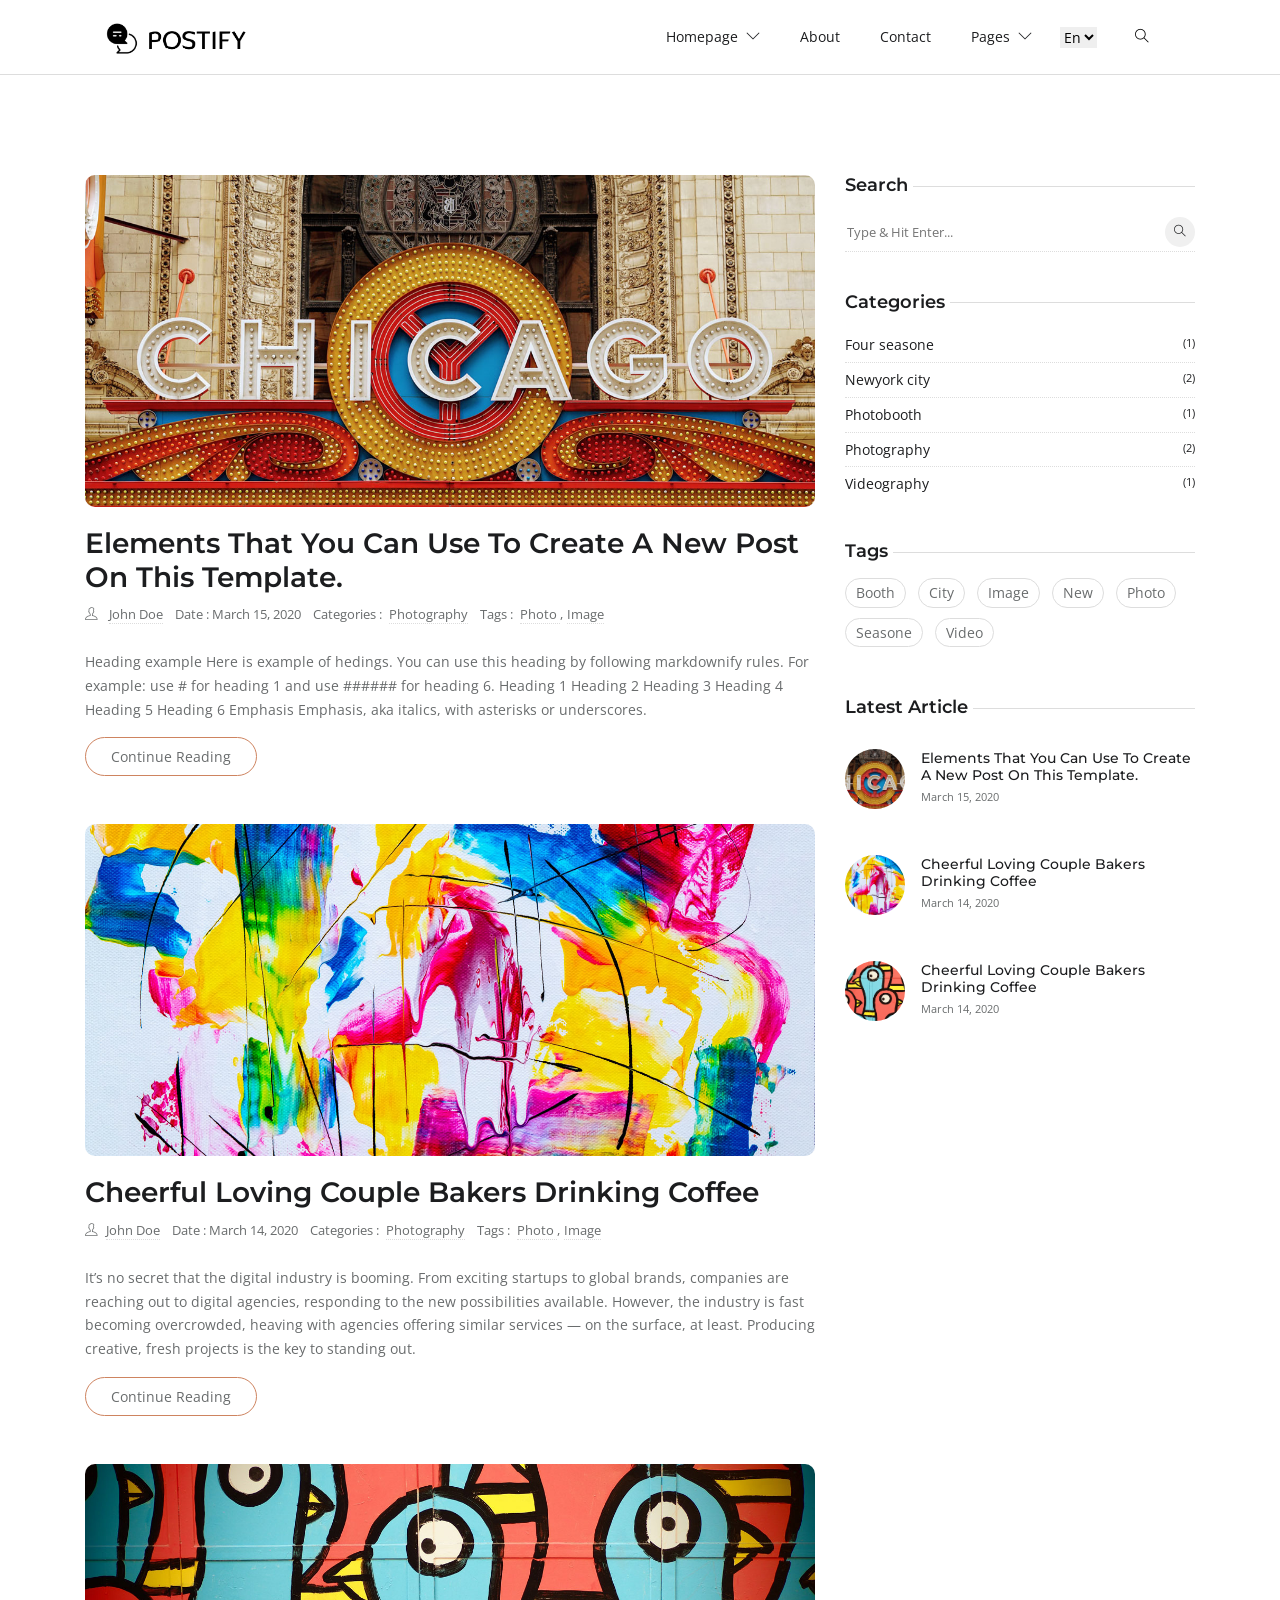
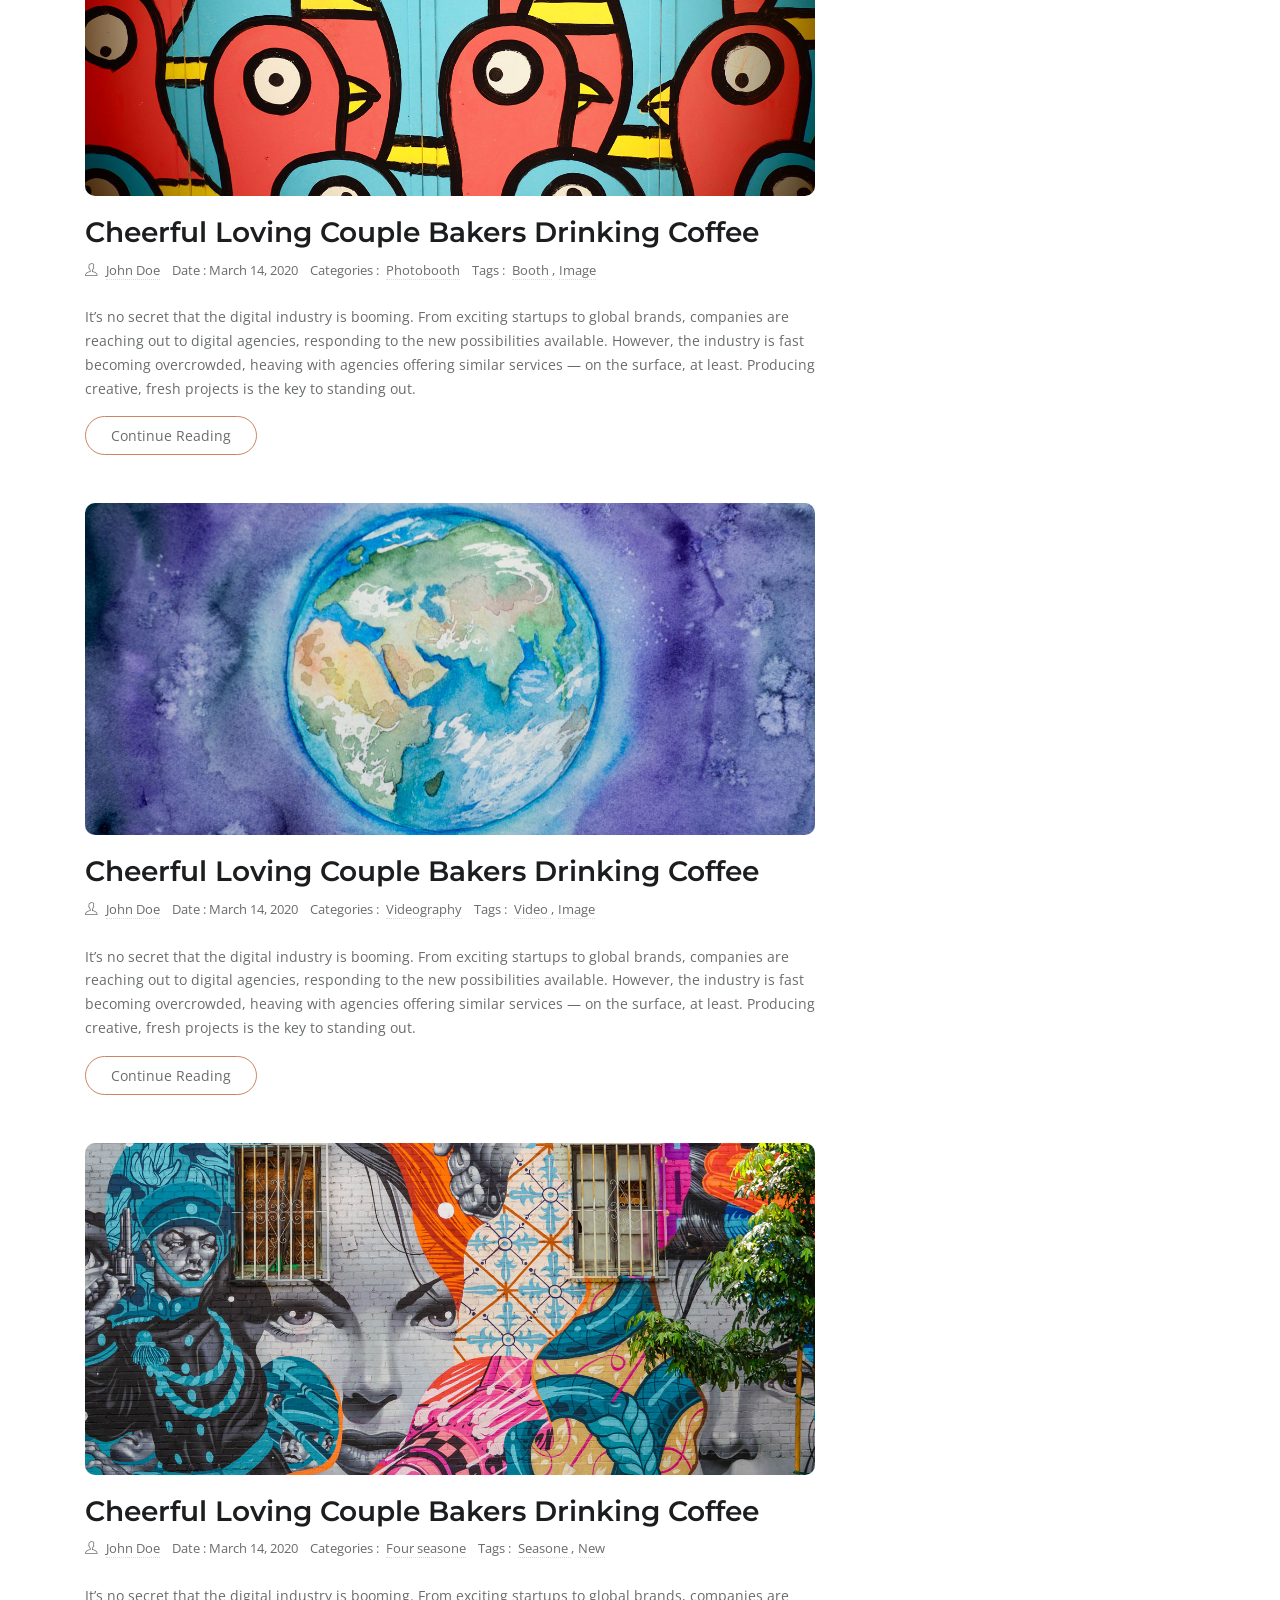
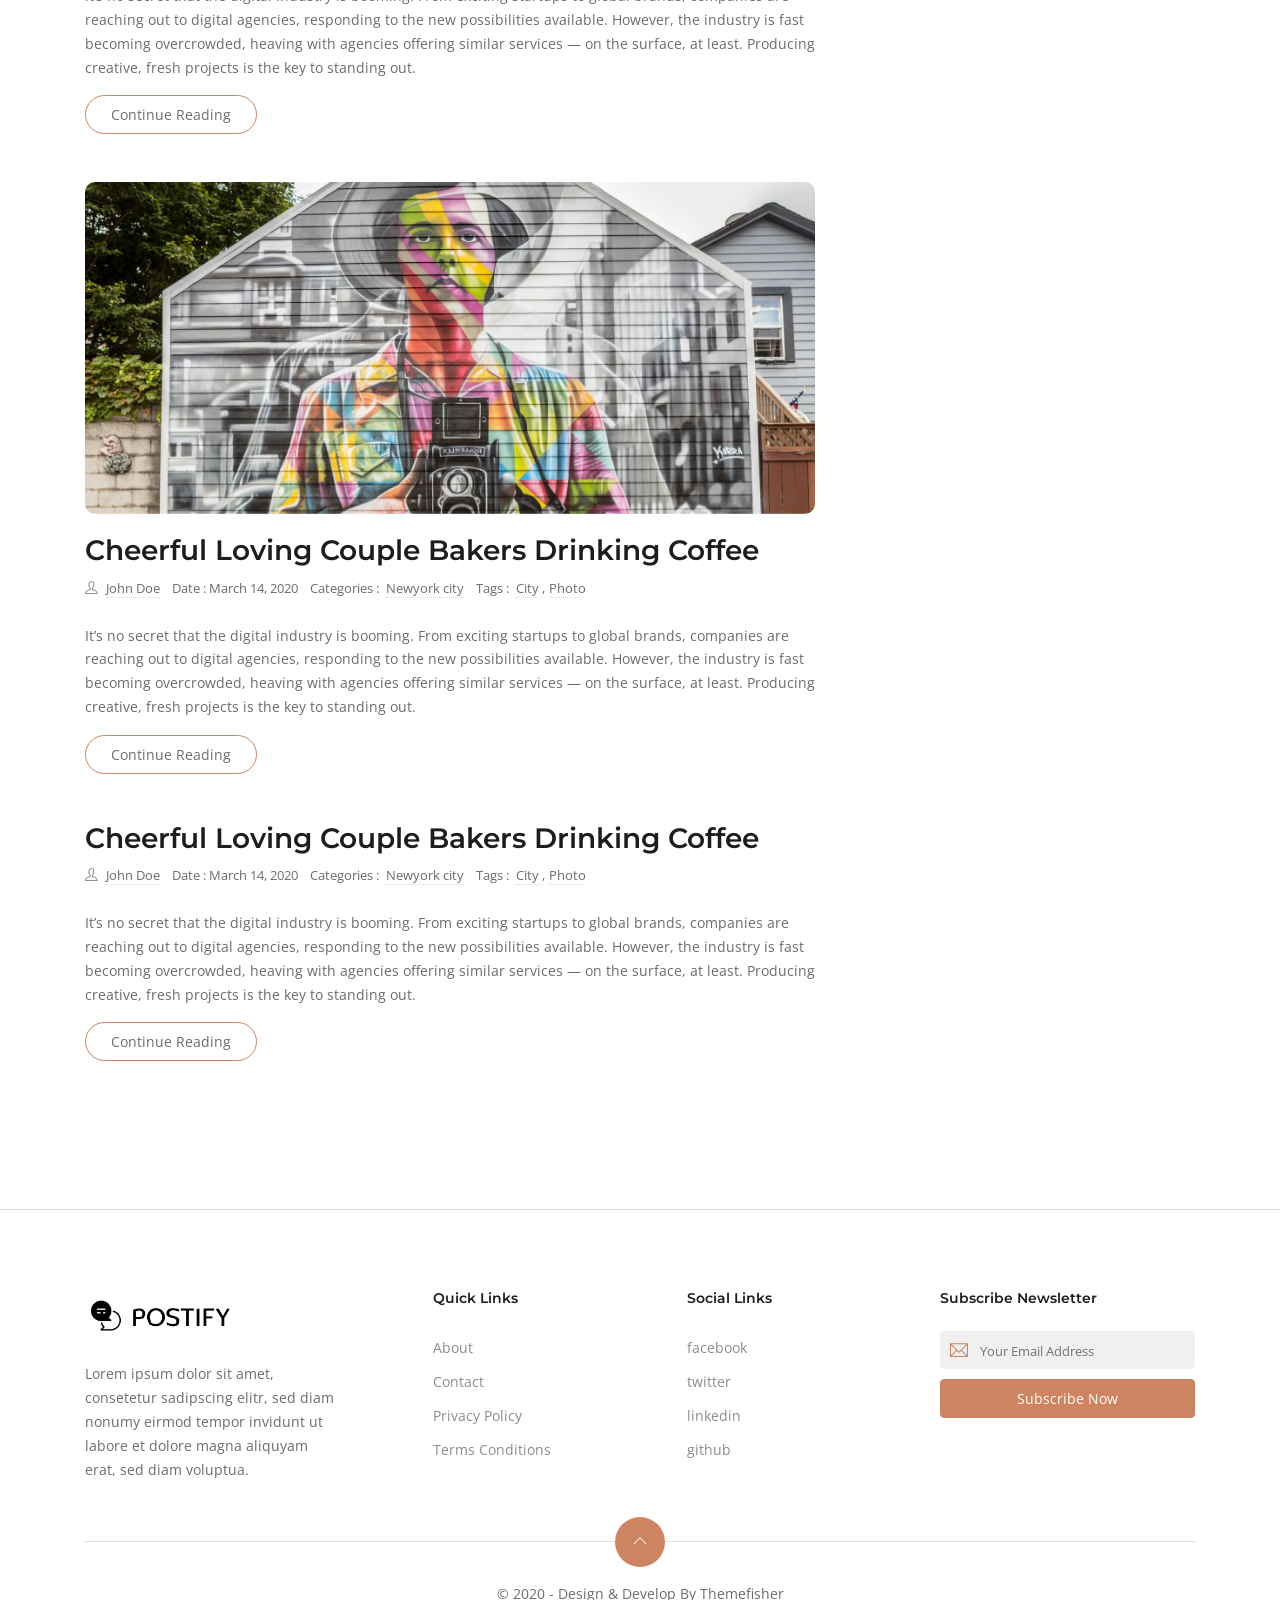
==== clientside/index.html @ 89266d72 "changing the technology of the frontend" ====
<!DOCTYPE html>

<!--
 // WEBSITE: https://themefisher.com
 // TWITTER: https://twitter.com/themefisher
 // FACEBOOK: https://www.facebook.com/themefisher
 // GITHUB: https://github.com/themefisher/
-->

<html lang="en-us">

<head>
   <meta charset="utf-8">
   <title>Logbook - Homepage</title>

   <!-- mobile responsive meta -->
   <meta name="viewport" content="width=device-width, initial-scale=1, maximum-scale=5">
   <meta name="description" content="This is meta description">
   <meta name="author" content="Themefisher">
 
   <!-- theme meta -->
   <meta name="theme-name" content="logbook" />

   <!-- plugins -->
   <link rel="preload" href="https://fonts.gstatic.com/s/opensans/v18/mem8YaGs126MiZpBA-UFWJ0bbck.woff2" style="font-display: optional;">
   <link rel="stylesheet" href="plugins/bootstrap/bootstrap.min.css">
   <link rel="stylesheet" href="https://fonts.googleapis.com/css?family=Montserrat:600%7cOpen&#43;Sans&amp;display=swap" media="screen">

   <link rel="stylesheet" href="plugins/themify-icons/themify-icons.css">
   <link rel="stylesheet" href="plugins/slick/slick.css">

   <!-- Main Stylesheet -->
   <link rel="stylesheet" href="css/style.css">

   <!--Favicon-->
   <link rel="shortcut icon" href="images/favicon.png" type="image/x-icon">
   <link rel="icon" href="images/favicon.png" type="image/x-icon">
</head>

<body>
<!-- navigation -->
<header class="sticky-top bg-white border-bottom border-default">
   <div class="container">

      <nav class="navbar navbar-expand-lg navbar-white">
         <a class="navbar-brand" href="index.html">
            <img class="img-fluid" width="150px" src="images/logo.png" alt="LogBook">
         </a>
         <button class="navbar-toggler border-0" type="button" data-toggle="collapse" data-target="#navigation">
            <i class="ti-menu"></i>
         </button>

         <div class="collapse navbar-collapse text-center" id="navigation">
            <ul class="navbar-nav ml-auto">
               <li class="nav-item dropdown">
                  <a class="nav-link" href="#" role="button" data-toggle="dropdown" aria-haspopup="true"
                     aria-expanded="false">
                     homepage <i class="ti-angle-down ml-1"></i>
                  </a>
                  <div class="dropdown-menu">
                     <a class="dropdown-item" href="index-full.html">Homepage Full Width</a>
                     <a class="dropdown-item" href="index-full-left.html">Homepage Full With Left Sidebar</a>
                     <a class="dropdown-item" href="index-full-right.html">Homepage Full With Right Sidebar</a>
                     <a class="dropdown-item" href="index-list.html">Homepage List Style</a>
                     <a class="dropdown-item" href="index-list-left.html">Homepage List With Left Sidebar</a>
                     <a class="dropdown-item" href="index-list-right.html">Homepage List With Right Sidebar</a>
                  </div>
               </li>
               <li class="nav-item">
                  <a class="nav-link" href="about.html">About</a>
               </li>
               <li class="nav-item">
                  <a class="nav-link" href="contact.html">Contact</a>
               </li>
               <li class="nav-item dropdown">
                  <a class="nav-link" href="#" role="button" data-toggle="dropdown" aria-haspopup="true"
                     aria-expanded="false">Pages <i class="ti-angle-down ml-1"></i>
                  </a>
                  <div class="dropdown-menu">
                     <a class="dropdown-item" href="author.html">Author</a>
                     <a class="dropdown-item" href="post-details-1.html">Post Details 1</a>
                     <a class="dropdown-item" href="post-elements.html">Post Elements</a>
                     <a class="dropdown-item" href="privacy-policy.html">Privacy Policy</a>
                     <a class="dropdown-item" href="terms-conditions.html">Terms Conditions</a>
                  </div>
               </li>
            </ul>
            
            <select class="m-2 border-0" id="select-language">
               <option id="en" value="about/" selected>En</option>
            </select>

            <!-- search -->
            <div class="search px-4">
               <button id="searchOpen" class="search-btn"><i class="ti-search"></i></button>
               <div class="search-wrapper">
                  <form action="javascript:void(0)" class="h-100">
                     <input class="search-box pl-4" id="search-query" name="s" type="search" placeholder="Type &amp; Hit Enter...">
                  </form>
                  <button id="searchClose" class="search-close"><i class="ti-close text-dark"></i></button>
               </div>
            </div>

         </div>
      </nav>
   </div>
</header>
<!-- /navigation -->

<section class="section">
	<div class="container">
		<div class="row">
			<div class="col-lg-8  mb-5 mb-lg-0">
				<article class="row mb-5">
					<div class="col-12">
						<div class="post-slider">
							<img loading="lazy" src="images/post/post-6.jpg" class="img-fluid" alt="post-thumb">
							<img loading="lazy" src="images/post/post-1.jpg" class="img-fluid" alt="post-thumb">
							<img loading="lazy" src="images/post/post-3.jpg" class="img-fluid" alt="post-thumb">
						</div>
					</div>
					<div class="col-12 mx-auto">
						<h3><a class="post-title" href="post-elements.html">Elements That You Can Use To Create A New Post On This Template.</a></h3>
						<ul class="list-inline post-meta mb-4">
							<li class="list-inline-item"><i class="ti-user mr-2"></i>
								<a href="author.html">John Doe</a>
							</li>
							<li class="list-inline-item">Date : March 15, 2020</li>
							<li class="list-inline-item">Categories : <a href="#!" class="ml-1">Photography </a>
							</li>
							<li class="list-inline-item">Tags : <a href="#!" class="ml-1">Photo </a> ,<a href="#!" class="ml-1">Image </a>
							</li>
						</ul>
						<p>Heading example Here is example of hedings. You can use this heading by following markdownify rules. For example: use # for heading 1 and use ###### for heading 6. Heading 1 Heading 2 Heading 3 Heading 4 Heading 5 Heading 6 Emphasis Emphasis, aka italics, with asterisks or underscores.</p> <a href="post-elements.html" class="btn btn-outline-primary">Continue Reading</a>
					</div>
				</article>
				<article class="row mb-5">
					<div class="col-12">
						<div class="post-slider">
							<img loading="lazy" src="images/post/post-1.jpg" class="img-fluid" alt="post-thumb">
						</div>
					</div>
					<div class="col-12 mx-auto">
						<h3><a class="post-title" href="post-details-1.html">Cheerful Loving Couple Bakers Drinking Coffee</a></h3>
						<ul class="list-inline post-meta mb-4">
							<li class="list-inline-item"><i class="ti-user mr-2"></i><a href="author.html">John Doe</a>
							</li>
							<li class="list-inline-item">Date : March 14, 2020</li>
							<li class="list-inline-item">Categories : <a href="#!" class="ml-1">Photography </a>
							</li>
							<li class="list-inline-item">Tags : <a href="#!" class="ml-1">Photo </a> ,<a href="#!" class="ml-1">Image </a>
							</li>
						</ul>
						<p>It’s no secret that the digital industry is booming. From exciting startups to global brands, companies are reaching out to digital agencies, responding to the new possibilities available. However, the industry is fast becoming overcrowded, heaving with agencies offering similar services — on the surface, at least. Producing creative, fresh projects is the key to standing out.</p> <a href="post-details-1.html" class="btn btn-outline-primary">Continue Reading</a>
					</div>
				</article>
				<article class="row mb-5">
					<div class="col-12">
						<div class="post-slider">
							<img loading="lazy" src="images/post/post-2.jpg" class="img-fluid" alt="post-thumb">
							<img loading="lazy" src="images/post/post-4.jpg" class="img-fluid" alt="post-thumb">
						</div>
					</div>
					<div class="col-12 mx-auto">
						<h3><a class="post-title" href="post-details-1.html">Cheerful Loving Couple Bakers Drinking Coffee</a></h3>
						<ul class="list-inline post-meta mb-4">
							<li class="list-inline-item"><i class="ti-user mr-2"></i><a href="author.html">John Doe</a>
							</li>
							<li class="list-inline-item">Date : March 14, 2020</li>
							<li class="list-inline-item">Categories : <a href="#!" class="ml-1">Photobooth </a>
							</li>
							<li class="list-inline-item">Tags : <a href="#!" class="ml-1">Booth </a> ,<a href="#!" class="ml-1">Image </a>
							</li>
						</ul>
						<p>It’s no secret that the digital industry is booming. From exciting startups to global brands, companies are reaching out to digital agencies, responding to the new possibilities available. However, the industry is fast becoming overcrowded, heaving with agencies offering similar services — on the surface, at least. Producing creative, fresh projects is the key to standing out.</p> <a href="post-details-1.html" class="btn btn-outline-primary">Continue Reading</a>
					</div>
				</article>
				<article class="row mb-5">
					<div class="col-12">
						<div class="post-slider">
							<img loading="lazy" src="images/post/post-3.jpg" class="img-fluid" alt="post-thumb">
						</div>
					</div>
					<div class="col-12 mx-auto">
						<h3><a class="post-title" href="post-details-1.html">Cheerful Loving Couple Bakers Drinking Coffee</a></h3>
						<ul class="list-inline post-meta mb-4">
							<li class="list-inline-item"><i class="ti-user mr-2"></i><a href="author.html">John Doe</a>
							</li>
							<li class="list-inline-item">Date : March 14, 2020</li>
							<li class="list-inline-item">Categories : <a href="#!" class="ml-1">Videography </a>
							</li>
							<li class="list-inline-item">Tags : <a href="#!" class="ml-1">Video </a> ,<a href="#!" class="ml-1">Image </a>
							</li>
						</ul>
						<p>It’s no secret that the digital industry is booming. From exciting startups to global brands, companies are reaching out to digital agencies, responding to the new possibilities available. However, the industry is fast becoming overcrowded, heaving with agencies offering similar services — on the surface, at least. Producing creative, fresh projects is the key to standing out.</p> <a href="post-details-1.html" class="btn btn-outline-primary">Continue Reading</a>
					</div>
				</article>
				<article class="row mb-5">
					<div class="col-12">
						<div class="post-slider">
							<img loading="lazy" src="images/post/post-4.jpg" class="img-fluid" alt="post-thumb">
							<img loading="lazy" src="images/post/post-1.jpg" class="img-fluid" alt="post-thumb">
						</div>
					</div>
					<div class="col-12 mx-auto">
						<h3><a class="post-title" href="post-details-1.html">Cheerful Loving Couple Bakers Drinking Coffee</a></h3>
						<ul class="list-inline post-meta mb-4">
							<li class="list-inline-item"><i class="ti-user mr-2"></i><a href="author.html">John Doe</a>
							</li>
							<li class="list-inline-item">Date : March 14, 2020</li>
							<li class="list-inline-item">Categories : <a href="#!" class="ml-1">Four seasone </a>
							</li>
							<li class="list-inline-item">Tags : <a href="#!" class="ml-1">Seasone </a>
								,<a href="#!" class="ml-1">New </a>
							</li>
						</ul>
						<p>It’s no secret that the digital industry is booming. From exciting startups to global brands, companies are reaching out to digital agencies, responding to the new possibilities available. However, the industry is fast becoming overcrowded, heaving with agencies offering similar services — on the surface, at least. Producing creative, fresh projects is the key to standing out.</p> <a href="post-details-1.html" class="btn btn-outline-primary">Continue Reading</a>
					</div>
				</article>
				<article class="row mb-5">
					<div class="col-12">
						<div class="post-slider">
							<img loading="lazy" src="images/post/post-5.jpg" class="img-fluid" alt="post-thumb">
						</div>
					</div>
					<div class="col-12 mx-auto">
						<h3><a class="post-title" href="post-details-1.html">Cheerful Loving Couple Bakers Drinking Coffee</a></h3>
						<ul class="list-inline post-meta mb-4">
							<li class="list-inline-item"><i class="ti-user mr-2"></i><a href="author.html">John Doe</a>
							</li>
							<li class="list-inline-item">Date : March 14, 2020</li>
							<li class="list-inline-item">Categories : <a href="#!" class="ml-1">Newyork city </a>
							</li>
							<li class="list-inline-item">Tags : <a href="#!" class="ml-1">City </a> ,<a href="#!" class="ml-1">Photo </a>
							</li>
						</ul>
						<p>It’s no secret that the digital industry is booming. From exciting startups to global brands, companies are reaching out to digital agencies, responding to the new possibilities available. However, the industry is fast becoming overcrowded, heaving with agencies offering similar services — on the surface, at least. Producing creative, fresh projects is the key to standing out.</p> <a href="post-details-1.html" class="btn btn-outline-primary">Continue Reading</a>
					</div>
				</article>
				<article class="row mb-5">
					<div class="col-12 mx-auto">
						<h3><a class="post-title" href="post-details-1.html">Cheerful Loving Couple Bakers Drinking Coffee</a></h3>
						<ul class="list-inline post-meta mb-4">
							<li class="list-inline-item"><i class="ti-user mr-2"></i><a href="author.html">John Doe</a>
							</li>
							<li class="list-inline-item">Date : March 14, 2020</li>
							<li class="list-inline-item">Categories : <a href="#!" class="ml-1">Newyork city </a>
							</li>
							<li class="list-inline-item">Tags : <a href="#!" class="ml-1">City </a> ,<a href="#!" class="ml-1">Photo </a>
							</li>
						</ul>
						<p>It’s no secret that the digital industry is booming. From exciting startups to global brands, companies are reaching out to digital agencies, responding to the new possibilities available. However, the industry is fast becoming overcrowded, heaving with agencies offering similar services — on the surface, at least. Producing creative, fresh projects is the key to standing out.</p> <a href="post-details-1.html" class="btn btn-outline-primary">Continue Reading</a>
					</div>
				</article>
			</div>
			<aside class="col-lg-4">
				   <!-- Search -->
   <div class="widget">
      <h5 class="widget-title"><span>Search</span></h5>
      <form action="/logbook-hugo/search" class="widget-search">
         <input id="search-query" name="s" type="search" placeholder="Type &amp; Hit Enter...">
         <button type="submit"><i class="ti-search"></i>
         </button>
      </form>
   </div>
   <!-- categories -->
   <div class="widget">
      <h5 class="widget-title"><span>Categories</span></h5>
      <ul class="list-unstyled widget-list">
         <li><a href="#!" class="d-flex">Four seasone
               <small class="ml-auto">(1)</small></a>
         </li>
         <li><a href="#!" class="d-flex">Newyork city
               <small class="ml-auto">(2)</small></a>
         </li>
         <li><a href="#!" class="d-flex">Photobooth
               <small class="ml-auto">(1)</small></a>
         </li>
         <li><a href="#!" class="d-flex">Photography
               <small class="ml-auto">(2)</small></a>
         </li>
         <li><a href="#!" class="d-flex">Videography
               <small class="ml-auto">(1)</small></a>
         </li>
      </ul>
   </div>
   <!-- tags -->
   <div class="widget">
      <h5 class="widget-title"><span>Tags</span></h5>
      <ul class="list-inline widget-list-inline">
         <li class="list-inline-item"><a href="#!">Booth</a>
         </li>
         <li class="list-inline-item"><a href="#!">City</a>
         </li>
         <li class="list-inline-item"><a href="#!">Image</a>
         </li>
         <li class="list-inline-item"><a href="#!">New</a>
         </li>
         <li class="list-inline-item"><a href="#!">Photo</a>
         </li>
         <li class="list-inline-item"><a href="#!">Seasone</a>
         </li>
         <li class="list-inline-item"><a href="#!">Video</a>
         </li>
      </ul>
   </div>
   <!-- latest post -->
   <div class="widget">
      <h5 class="widget-title"><span>Latest Article</span></h5>
      <!-- post-item -->
      <ul class="list-unstyled widget-list">
         <li class="media widget-post align-items-center">
            <a href="post-elements.html">
               <img loading="lazy" class="mr-3" src="images/post/post-6.jpg">
            </a>
            <div class="media-body">
               <h5 class="h6 mb-0"><a href="post-elements.html">Elements That You Can Use To Create A New Post On
                     This Template.</a></h5>
               <small>March 15, 2020</small>
            </div>
         </li>
      </ul>
      <ul class="list-unstyled widget-list">
         <li class="media widget-post align-items-center">
            <a href="post-details-1.html">
               <img loading="lazy" class="mr-3" src="images/post/post-1.jpg">
            </a>
            <div class="media-body">
               <h5 class="h6 mb-0"><a href="post-details-1.html">Cheerful Loving Couple Bakers Drinking Coffee</a>
               </h5>
               <small>March 14, 2020</small>
            </div>
         </li>
      </ul>
      <ul class="list-unstyled widget-list">
         <li class="media widget-post align-items-center">
            <a href="post-details-1.html">
               <img loading="lazy" class="mr-3" src="images/post/post-2.jpg">
            </a>
            <div class="media-body">
               <h5 class="h6 mb-0"><a href="post-details-1.html">Cheerful Loving Couple Bakers Drinking Coffee</a>
               </h5>
               <small>March 14, 2020</small>
            </div>
         </li>
      </ul>
   </div>
			</aside>
		</div>
	</div>
</section>

   <footer class="section-sm pb-0 border-top border-default">
      <div class="container">
         <div class="row justify-content-between">
            <div class="col-md-3 mb-4">
               <a class="mb-4 d-block" href="index.html">
                  <img class="img-fluid" width="150px" src="images/logo.png" alt="LogBook">
               </a>
               <p>Lorem ipsum dolor sit amet, consetetur sadipscing elitr, sed diam nonumy eirmod tempor invidunt ut labore et dolore magna aliquyam erat, sed diam voluptua.</p>
            </div>

            <div class="col-lg-2 col-md-3 col-6 mb-4">
               <h6 class="mb-4">Quick Links</h6>
               <ul class="list-unstyled footer-list">
                  <li><a href="about.html">About</a></li>
                  <li><a href="contact.html">Contact</a></li>
                  <li><a href="privacy-policy.html">Privacy Policy</a></li>
                  <li><a href="terms-conditions.html">Terms Conditions</a></li>
               </ul>
            </div>

            <div class="col-lg-2 col-md-3 col-6 mb-4">
               <h6 class="mb-4">Social Links</h6>
               <ul class="list-unstyled footer-list">
                  <li><a href="#">facebook</a></li>
                  <li><a href="#">twitter</a></li>
                  <li><a href="#">linkedin</a></li>
                  <li><a href="#">github</a></li>
               </ul>
            </div>

            <div class="col-md-3 mb-4">
               <h6 class="mb-4">Subscribe Newsletter</h6>
               <form class="subscription" action="javascript:void(0)" method="post">
                  <div class="position-relative">
                     <i class="ti-email email-icon"></i>
                     <input type="email" class="form-control" placeholder="Your Email Address">
                  </div>
                  <button class="btn btn-primary btn-block rounded" type="submit">Subscribe now</button>
               </form>
            </div>
         </div>
         <div class="scroll-top">
            <a href="javascript:void(0);" id="scrollTop"><i class="ti-angle-up"></i></a>
         </div>
         <div class="text-center">
            <p class="content">&copy; 2020 - Design &amp; Develop By <a href="https://themefisher.com/" target="_blank">Themefisher</a></p>
         </div>
      </div>
   </footer>


   <!-- JS Plugins -->
   <script src="plugins/jQuery/jquery.min.js"></script>
   <script src="plugins/bootstrap/bootstrap.min.js" async></script>
   <script src="plugins/slick/slick.min.js"></script>

   <!-- Main Script -->
   <script src="js/script.js"></script>
</body>
</html>
---- clientside/plugins/themify-icons/themify-icons.css ----
@font-face{font-family:themify;src:url(fonts/themify.eot?-fvbane);src:url(fonts/themify.eot?#iefix-fvbane) format('embedded-opentype'),url(fonts/themify.woff?-fvbane) format('woff'),url(fonts/themify.ttf?-fvbane) format('truetype'),url(fonts/themify.svg?-fvbane#themify) format('svg');font-weight:400;font-style:normal}[class*=" ti-"],[class^=ti-]{font-family:themify;speak:none;font-style:normal;font-weight:400;font-variant:normal;text-transform:none;line-height:1;-webkit-font-smoothing:antialiased;-moz-osx-font-smoothing:grayscale}.ti-wand:before{content:"\e600"}.ti-volume:before{content:"\e601"}.ti-user:before{content:"\e602"}.ti-unlock:before{content:"\e603"}.ti-unlink:before{content:"\e604"}.ti-trash:before{content:"\e605"}.ti-thought:before{content:"\e606"}.ti-target:before{content:"\e607"}.ti-tag:before{content:"\e608"}.ti-tablet:before{content:"\e609"}.ti-star:before{content:"\e60a"}.ti-spray:before{content:"\e60b"}.ti-signal:before{content:"\e60c"}.ti-shopping-cart:before{content:"\e60d"}.ti-shopping-cart-full:before{content:"\e60e"}.ti-settings:before{content:"\e60f"}.ti-search:before{content:"\e610"}.ti-zoom-in:before{content:"\e611"}.ti-zoom-out:before{content:"\e612"}.ti-cut:before{content:"\e613"}.ti-ruler:before{content:"\e614"}.ti-ruler-pencil:before{content:"\e615"}.ti-ruler-alt:before{content:"\e616"}.ti-bookmark:before{content:"\e617"}.ti-bookmark-alt:before{content:"\e618"}.ti-reload:before{content:"\e619"}.ti-plus:before{content:"\e61a"}.ti-pin:before{content:"\e61b"}.ti-pencil:before{content:"\e61c"}.ti-pencil-alt:before{content:"\e61d"}.ti-paint-roller:before{content:"\e61e"}.ti-paint-bucket:before{content:"\e61f"}.ti-na:before{content:"\e620"}.ti-mobile:before{content:"\e621"}.ti-minus:before{content:"\e622"}.ti-medall:before{content:"\e623"}.ti-medall-alt:before{content:"\e624"}.ti-marker:before{content:"\e625"}.ti-marker-alt:before{content:"\e626"}.ti-arrow-up:before{content:"\e627"}.ti-arrow-right:before{content:"\e628"}.ti-arrow-left:before{content:"\e629"}.ti-arrow-down:before{content:"\e62a"}.ti-lock:before{content:"\e62b"}.ti-location-arrow:before{content:"\e62c"}.ti-link:before{content:"\e62d"}.ti-layout:before{content:"\e62e"}.ti-layers:before{content:"\e62f"}.ti-layers-alt:before{content:"\e630"}.ti-key:before{content:"\e631"}.ti-import:before{content:"\e632"}.ti-image:before{content:"\e633"}.ti-heart:before{content:"\e634"}.ti-heart-broken:before{content:"\e635"}.ti-hand-stop:before{content:"\e636"}.ti-hand-open:before{content:"\e637"}.ti-hand-drag:before{content:"\e638"}.ti-folder:before{content:"\e639"}.ti-flag:before{content:"\e63a"}.ti-flag-alt:before{content:"\e63b"}.ti-flag-alt-2:before{content:"\e63c"}.ti-eye:before{content:"\e63d"}.ti-export:before{content:"\e63e"}.ti-exchange-vertical:before{content:"\e63f"}.ti-desktop:before{content:"\e640"}.ti-cup:before{content:"\e641"}.ti-crown:before{content:"\e642"}.ti-comments:before{content:"\e643"}.ti-comment:before{content:"\e644"}.ti-comment-alt:before{content:"\e645"}.ti-close:before{content:"\e646"}.ti-clip:before{content:"\e647"}.ti-angle-up:before{content:"\e648"}.ti-angle-right:before{content:"\e649"}.ti-angle-left:before{content:"\e64a"}.ti-angle-down:before{content:"\e64b"}.ti-check:before{content:"\e64c"}.ti-check-box:before{content:"\e64d"}.ti-camera:before{content:"\e64e"}.ti-announcement:before{content:"\e64f"}.ti-brush:before{content:"\e650"}.ti-briefcase:before{content:"\e651"}.ti-bolt:before{content:"\e652"}.ti-bolt-alt:before{content:"\e653"}.ti-blackboard:before{content:"\e654"}.ti-bag:before{content:"\e655"}.ti-move:before{content:"\e656"}.ti-arrows-vertical:before{content:"\e657"}.ti-arrows-horizontal:before{content:"\e658"}.ti-fullscreen:before{content:"\e659"}.ti-arrow-top-right:before{content:"\e65a"}.ti-arrow-top-left:before{content:"\e65b"}.ti-arrow-circle-up:before{content:"\e65c"}.ti-arrow-circle-right:before{content:"\e65d"}.ti-arrow-circle-left:before{content:"\e65e"}.ti-arrow-circle-down:before{content:"\e65f"}.ti-angle-double-up:before{content:"\e660"}.ti-angle-double-right:before{content:"\e661"}.ti-angle-double-left:before{content:"\e662"}.ti-angle-double-down:before{content:"\e663"}.ti-zip:before{content:"\e664"}.ti-world:before{content:"\e665"}.ti-wheelchair:before{content:"\e666"}.ti-view-list:before{content:"\e667"}.ti-view-list-alt:before{content:"\e668"}.ti-view-grid:before{content:"\e669"}.ti-uppercase:before{content:"\e66a"}.ti-upload:before{content:"\e66b"}.ti-underline:before{content:"\e66c"}.ti-truck:before{content:"\e66d"}.ti-timer:before{content:"\e66e"}.ti-ticket:before{content:"\e66f"}.ti-thumb-up:before{content:"\e670"}.ti-thumb-down:before{content:"\e671"}.ti-text:before{content:"\e672"}.ti-stats-up:before{content:"\e673"}.ti-stats-down:before{content:"\e674"}.ti-split-v:before{content:"\e675"}.ti-split-h:before{content:"\e676"}.ti-smallcap:before{content:"\e677"}.ti-shine:before{content:"\e678"}.ti-shift-right:before{content:"\e679"}.ti-shift-left:before{content:"\e67a"}.ti-shield:before{content:"\e67b"}.ti-notepad:before{content:"\e67c"}.ti-server:before{content:"\e67d"}.ti-quote-right:before{content:"\e67e"}.ti-quote-left:before{content:"\e67f"}.ti-pulse:before{content:"\e680"}.ti-printer:before{content:"\e681"}.ti-power-off:before{content:"\e682"}.ti-plug:before{content:"\e683"}.ti-pie-chart:before{content:"\e684"}.ti-paragraph:before{content:"\e685"}.ti-panel:before{content:"\e686"}.ti-package:before{content:"\e687"}.ti-music:before{content:"\e688"}.ti-music-alt:before{content:"\e689"}.ti-mouse:before{content:"\e68a"}.ti-mouse-alt:before{content:"\e68b"}.ti-money:before{content:"\e68c"}.ti-microphone:before{content:"\e68d"}.ti-menu:before{content:"\e68e"}.ti-menu-alt:before{content:"\e68f"}.ti-map:before{content:"\e690"}.ti-map-alt:before{content:"\e691"}.ti-loop:before{content:"\e692"}.ti-location-pin:before{content:"\e693"}.ti-list:before{content:"\e694"}.ti-light-bulb:before{content:"\e695"}.ti-Italic:before{content:"\e696"}.ti-info:before{content:"\e697"}.ti-infinite:before{content:"\e698"}.ti-id-badge:before{content:"\e699"}.ti-hummer:before{content:"\e69a"}.ti-home:before{content:"\e69b"}.ti-help:before{content:"\e69c"}.ti-headphone:before{content:"\e69d"}.ti-harddrives:before{content:"\e69e"}.ti-harddrive:before{content:"\e69f"}.ti-gift:before{content:"\e6a0"}.ti-game:before{content:"\e6a1"}.ti-filter:before{content:"\e6a2"}.ti-files:before{content:"\e6a3"}.ti-file:before{content:"\e6a4"}.ti-eraser:before{content:"\e6a5"}.ti-envelope:before{content:"\e6a6"}.ti-download:before{content:"\e6a7"}.ti-direction:before{content:"\e6a8"}.ti-direction-alt:before{content:"\e6a9"}.ti-dashboard:before{content:"\e6aa"}.ti-control-stop:before{content:"\e6ab"}.ti-control-shuffle:before{content:"\e6ac"}.ti-control-play:before{content:"\e6ad"}.ti-control-pause:before{content:"\e6ae"}.ti-control-forward:before{content:"\e6af"}.ti-control-backward:before{content:"\e6b0"}.ti-cloud:before{content:"\e6b1"}.ti-cloud-up:before{content:"\e6b2"}.ti-cloud-down:before{content:"\e6b3"}.ti-clipboard:before{content:"\e6b4"}.ti-car:before{content:"\e6b5"}.ti-calendar:before{content:"\e6b6"}.ti-book:before{content:"\e6b7"}.ti-bell:before{content:"\e6b8"}.ti-basketball:before{content:"\e6b9"}.ti-bar-chart:before{content:"\e6ba"}.ti-bar-chart-alt:before{content:"\e6bb"}.ti-back-right:before{content:"\e6bc"}.ti-back-left:before{content:"\e6bd"}.ti-arrows-corner:before{content:"\e6be"}.ti-archive:before{content:"\e6bf"}.ti-anchor:before{content:"\e6c0"}.ti-align-right:before{content:"\e6c1"}.ti-align-left:before{content:"\e6c2"}.ti-align-justify:before{content:"\e6c3"}.ti-align-center:before{content:"\e6c4"}.ti-alert:before{content:"\e6c5"}.ti-alarm-clock:before{content:"\e6c6"}.ti-agenda:before{content:"\e6c7"}.ti-write:before{content:"\e6c8"}.ti-window:before{content:"\e6c9"}.ti-widgetized:before{content:"\e6ca"}.ti-widget:before{content:"\e6cb"}.ti-widget-alt:before{content:"\e6cc"}.ti-wallet:before{content:"\e6cd"}.ti-video-clapper:before{content:"\e6ce"}.ti-video-camera:before{content:"\e6cf"}.ti-vector:before{content:"\e6d0"}.ti-themify-logo:before{content:"\e6d1"}.ti-themify-favicon:before{content:"\e6d2"}.ti-themify-favicon-alt:before{content:"\e6d3"}.ti-support:before{content:"\e6d4"}.ti-stamp:before{content:"\e6d5"}.ti-split-v-alt:before{content:"\e6d6"}.ti-slice:before{content:"\e6d7"}.ti-shortcode:before{content:"\e6d8"}.ti-shift-right-alt:before{content:"\e6d9"}.ti-shift-left-alt:before{content:"\e6da"}.ti-ruler-alt-2:before{content:"\e6db"}.ti-receipt:before{content:"\e6dc"}.ti-pin2:before{content:"\e6dd"}.ti-pin-alt:before{content:"\e6de"}.ti-pencil-alt2:before{content:"\e6df"}.ti-palette:before{content:"\e6e0"}.ti-more:before{content:"\e6e1"}.ti-more-alt:before{content:"\e6e2"}.ti-microphone-alt:before{content:"\e6e3"}.ti-magnet:before{content:"\e6e4"}.ti-line-double:before{content:"\e6e5"}.ti-line-dotted:before{content:"\e6e6"}.ti-line-dashed:before{content:"\e6e7"}.ti-layout-width-full:before{content:"\e6e8"}.ti-layout-width-default:before{content:"\e6e9"}.ti-layout-width-default-alt:before{content:"\e6ea"}.ti-layout-tab:before{content:"\e6eb"}.ti-layout-tab-window:before{content:"\e6ec"}.ti-layout-tab-v:before{content:"\e6ed"}.ti-layout-tab-min:before{content:"\e6ee"}.ti-layout-slider:before{content:"\e6ef"}.ti-layout-slider-alt:before{content:"\e6f0"}.ti-layout-sidebar-right:before{content:"\e6f1"}.ti-layout-sidebar-none:before{content:"\e6f2"}.ti-layout-sidebar-left:before{content:"\e6f3"}.ti-layout-placeholder:before{content:"\e6f4"}.ti-layout-menu:before{content:"\e6f5"}.ti-layout-menu-v:before{content:"\e6f6"}.ti-layout-menu-separated:before{content:"\e6f7"}.ti-layout-menu-full:before{content:"\e6f8"}.ti-layout-media-right-alt:before{content:"\e6f9"}.ti-layout-media-right:before{content:"\e6fa"}.ti-layout-media-overlay:before{content:"\e6fb"}.ti-layout-media-overlay-alt:before{content:"\e6fc"}.ti-layout-media-overlay-alt-2:before{content:"\e6fd"}.ti-layout-media-left-alt:before{content:"\e6fe"}.ti-layout-media-left:before{content:"\e6ff"}.ti-layout-media-center-alt:before{content:"\e700"}.ti-layout-media-center:before{content:"\e701"}.ti-layout-list-thumb:before{content:"\e702"}.ti-layout-list-thumb-alt:before{content:"\e703"}.ti-layout-list-post:before{content:"\e704"}.ti-layout-list-large-image:before{content:"\e705"}.ti-layout-line-solid:before{content:"\e706"}.ti-layout-grid4:before{content:"\e707"}.ti-layout-grid3:before{content:"\e708"}.ti-layout-grid2:before{content:"\e709"}.ti-layout-grid2-thumb:before{content:"\e70a"}.ti-layout-cta-right:before{content:"\e70b"}.ti-layout-cta-left:before{content:"\e70c"}.ti-layout-cta-center:before{content:"\e70d"}.ti-layout-cta-btn-right:before{content:"\e70e"}.ti-layout-cta-btn-left:before{content:"\e70f"}.ti-layout-column4:before{content:"\e710"}.ti-layout-column3:before{content:"\e711"}.ti-layout-column2:before{content:"\e712"}.ti-layout-accordion-separated:before{content:"\e713"}.ti-layout-accordion-merged:before{content:"\e714"}.ti-layout-accordion-list:before{content:"\e715"}.ti-ink-pen:before{content:"\e716"}.ti-info-alt:before{content:"\e717"}.ti-help-alt:before{content:"\e718"}.ti-headphone-alt:before{content:"\e719"}.ti-hand-point-up:before{content:"\e71a"}.ti-hand-point-right:before{content:"\e71b"}.ti-hand-point-left:before{content:"\e71c"}.ti-hand-point-down:before{content:"\e71d"}.ti-gallery:before{content:"\e71e"}.ti-face-smile:before{content:"\e71f"}.ti-face-sad:before{content:"\e720"}.ti-credit-card:before{content:"\e721"}.ti-control-skip-forward:before{content:"\e722"}.ti-control-skip-backward:before{content:"\e723"}.ti-control-record:before{content:"\e724"}.ti-control-eject:before{content:"\e725"}.ti-comments-smiley:before{content:"\e726"}.ti-brush-alt:before{content:"\e727"}.ti-youtube:before{content:"\e728"}.ti-vimeo:before{content:"\e729"}.ti-twitter:before{content:"\e72a"}.ti-time:before{content:"\e72b"}.ti-tumblr:before{content:"\e72c"}.ti-skype:before{content:"\e72d"}.ti-share:before{content:"\e72e"}.ti-share-alt:before{content:"\e72f"}.ti-rocket:before{content:"\e730"}.ti-pinterest:before{content:"\e731"}.ti-new-window:before{content:"\e732"}.ti-microsoft:before{content:"\e733"}.ti-list-ol:before{content:"\e734"}.ti-linkedin:before{content:"\e735"}.ti-layout-sidebar-2:before{content:"\e736"}.ti-layout-grid4-alt:before{content:"\e737"}.ti-layout-grid3-alt:before{content:"\e738"}.ti-layout-grid2-alt:before{content:"\e739"}.ti-layout-column4-alt:before{content:"\e73a"}.ti-layout-column3-alt:before{content:"\e73b"}.ti-layout-column2-alt:before{content:"\e73c"}.ti-instagram:before{content:"\e73d"}.ti-google:before{content:"\e73e"}.ti-github:before{content:"\e73f"}.ti-flickr:before{content:"\e740"}.ti-facebook:before{content:"\e741"}.ti-dropbox:before{content:"\e742"}.ti-dribbble:before{content:"\e743"}.ti-apple:before{content:"\e744"}.ti-android:before{content:"\e745"}.ti-save:before{content:"\e746"}.ti-save-alt:before{content:"\e747"}.ti-yahoo:before{content:"\e748"}.ti-wordpress:before{content:"\e749"}.ti-vimeo-alt:before{content:"\e74a"}.ti-twitter-alt:before{content:"\e74b"}.ti-tumblr-alt:before{content:"\e74c"}.ti-trello:before{content:"\e74d"}.ti-stack-overflow:before{content:"\e74e"}.ti-soundcloud:before{content:"\e74f"}.ti-sharethis:before{content:"\e750"}.ti-sharethis-alt:before{content:"\e751"}.ti-reddit:before{content:"\e752"}.ti-pinterest-alt:before{content:"\e753"}.ti-microsoft-alt:before{content:"\e754"}.ti-linux:before{content:"\e755"}.ti-jsfiddle:before{content:"\e756"}.ti-joomla:before{content:"\e757"}.ti-html5:before{content:"\e758"}.ti-flickr-alt:before{content:"\e759"}.ti-email:before{content:"\e75a"}.ti-drupal:before{content:"\e75b"}.ti-dropbox-alt:before{content:"\e75c"}.ti-css3:before{content:"\e75d"}.ti-rss:before{content:"\e75e"}.ti-rss-alt:before{content:"\e75f"}
---- clientside/css/style.css ----
/**
 * WEBSITE: https://themefisher.com
 * TWITTER: https://twitter.com/themefisher
 * FACEBOOK: https://www.facebook.com/themefisher
 * GITHUB: https://github.com/themefisher/
 */

/*!------------------------------------------------------------------
[MAIN STYLESHEET]

PROJECT:	Project Name
VERSION:	Versoin Number
-------------------------------------------------------------------*/
/*------------------------------------------------------------------
[TABLE OF CONTENTS]
-------------------------------------------------------------------*/
/*  typography */
body {
  line-height: 1.7;
  font-family: "Open Sans", sans-serif;
  -webkit-font-smoothing: antialiased;
  color: #696c6d;
  font-size: 14px;
}

p, .paragraph {
  font-weight: 400;
  color: #696c6d;
  font-size: 14px;
  line-height: 1.7;
  font-family: "Open Sans", sans-serif;
}

h1, h2, h3, h4, h5, h6 {
  color: #1c1d1f;
  font-family: "Montserrat", sans-serif;
  font-weight: 600;
  line-height: 1.2;
}

h1, .h1 {
  font-size: 45px;
}

h2, .h2 {
  font-size: 36px;
}

h3, .h3 {
  font-size: 28px;
}

h4, .h4 {
  font-size: 22px;
}

h5, .h5 {
  font-size: 18px;
}

h6, .h6 {
  font-size: 14px;
}

/* Button style */
.btn {
  font-size: 14px;
  font-family: "Open Sans", sans-serif;
  text-transform: capitalize;
  padding: 8px 25px;
  border-radius: 50px;
  border: 1px solid;
  position: relative;
  z-index: 1;
  transition: 0.2s ease;
}
.btn:hover, .btn:active, .btn:focus {
  outline: 0;
  box-shadow: none !important;
}

.btn-primary {
  background: #ce8460;
  color: #fff;
  border-color: #ce8460;
}
.btn-primary:active, .btn-primary:hover, .btn-primary.focus, .btn-primary.active {
  background: #ce8460 !important;
  border-color: #ce8460 !important;
}

.btn-outline-primary {
  background: transparent;
  color: #696c6d;
  border-color: #ce8460;
}
.btn-outline-primary:active, .btn-outline-primary:hover, .btn-outline-primary.focus, .btn-outline-primary.active {
  background: #ce8460 !important;
  border-color: #ce8460 !important;
  color: #fff;
}

.btn-outline-light {
  background: transparent;
  color: #696c6d;
  border-color: #ddd;
}
.btn-outline-light:active, .btn-outline-light:hover, .btn-outline-light.focus, .btn-outline-light.active {
  background: #f0f0f0 !important;
  border-color: #ddd !important;
}

body {
  background-color: #fff;
  overflow-x: hidden;
}

::-moz-selection {
  background: #daa287;
  color: #fff;
}

::selection {
  background: #daa287;
  color: #fff;
}

/* preloader */
.preloader {
  position: fixed;
  top: 0;
  left: 0;
  right: 0;
  bottom: 0;
  background-color: #fff;
  z-index: 9999;
  display: flex;
  align-items: center;
  justify-content: center;
}

img {
  vertical-align: middle;
  border: 0;
}

a,
a:hover,
a:focus {
  text-decoration: none;
}

a,
button,
select {
  cursor: pointer;
  transition: 0.2s ease;
}
a:focus,
button:focus,
select:focus {
  outline: 0;
}

a:hover {
  color: #ce8460;
}

.slick-slide {
  outline: 0;
}

.section {
  padding-top: 100px;
  padding-bottom: 100px;
}
.section-sm {
  padding-top: 80px;
  padding-bottom: 80px;
}

.bg-cover {
  background-size: cover;
  background-position: center center;
  background-repeat: no-repeat;
}

.border-primary {
  border-color: #ddd !important;
}

/* overlay */
.overlay {
  position: relative;
}
.overlay::before {
  position: absolute;
  content: "";
  height: 100%;
  width: 100%;
  top: 0;
  left: 0;
  background: #000;
  opacity: 0.5;
}

.outline-0 {
  outline: 0 !important;
}

.d-unset {
  display: unset !important;
}

.bg-primary {
  background: #ce8460 !important;
}

.text-primary {
  color: #ce8460 !important;
}

.text-color {
  color: #696c6d;
}

.mb-10 {
  margin-bottom: 10px !important;
}

.mb-20 {
  margin-bottom: 20px !important;
}

.mb-30 {
  margin-bottom: 30px !important;
}

.mb-40 {
  margin-bottom: 40px !important;
}

.mb-50 {
  margin-bottom: 50px !important;
}

.mb-60 {
  margin-bottom: 60px !important;
}

.mb-70 {
  margin-bottom: 70px !important;
}

.mb-80 {
  margin-bottom: 80px !important;
}

.mb-90 {
  margin-bottom: 90px !important;
}

.mb-100 {
  margin-bottom: 100px !important;
}

.zindex-1 {
  z-index: 1;
}

.overflow-hidden {
  overflow: hidden;
}

.rounded-lg, .post-slider {
  border-radius: 10px !important;
}

.border-default {
  border-color: #ddd !important;
}

.form-control:focus {
  outline: 0;
  box-shadow: none;
}
.form-control::-moz-placeholder {
  font-size: 80%;
}
.form-control::placeholder {
  font-size: 80%;
}

.nav-item {
  margin: 0;
}
.nav-item .nav-link {
  text-transform: capitalize;
}

.navbar-white .navbar-nav .nav-link {
  color: #1c1d1f;
}
.navbar-white .navbar-nav .nav-link:hover {
  color: #ce8460;
}

.navbar-expand-lg .navbar-nav .nav-link {
  padding: 15px 20px;
}

.navbar .dropdown:hover .dropdown-menu {
  visibility: visible;
  opacity: 1;
  transform: scaleX(1);
}
.navbar .dropdown-menu {
  box-shadow: 0px 3px 9px 0px rgba(0, 0, 0, 0.12);
  padding: 10px 0;
  border: 0;
  top: 50px;
  left: 0px;
  border-radius: 0;
  display: block;
  visibility: hidden;
  transition: 0.3s ease;
  opacity: 0;
  transform: scale(0.8);
  background: #fff;
  border-radius: 10px;
}
@media (max-width: 991px) {
  .navbar .dropdown-menu {
    display: none;
    opacity: 1;
    visibility: visible;
    transform: scale(1);
    transform-origin: unset;
  }
}
.navbar .dropdown-menu.show {
  visibility: hidden;
}
@media (max-width: 991px) {
  .navbar .dropdown-menu.show {
    visibility: visible;
    display: block;
  }
}
.navbar .dropdown-item {
  position: relative;
  color: #1c1d1f;
  transition: 0.2s ease;
  font-size: 14px;
}
@media (max-width: 991px) {
  .navbar .dropdown-item {
    text-align: center;
  }
}
.navbar .dropdown-item:not(:last-child) {
  margin-bottom: 10px;
}
.navbar .dropdown-item:hover {
  color: #ce8460 !important;
  background: transparent;
}

/* search */
.search-btn {
  border: 0;
  background: transparent;
}

.search-wrapper {
  position: absolute;
  top: 0;
  left: 0;
  right: 0;
  height: 100%;
  z-index: 2;
  visibility: hidden;
  transition: 0.2s ease;
  opacity: 0;
}
.search-wrapper.open {
  visibility: visible;
  opacity: 1;
}

.search-box {
  height: 100%;
  width: 100%;
  border: 0;
  background: #fff;
  font-size: 20px;
  padding: 0;
}
.search-box:focus {
  box-shadow: none !important;
  outline: 0;
}

.search-close {
  position: absolute;
  right: 5px;
  top: 50%;
  transform: translateY(-50%);
  border: 0;
  background: transparent;
  page-break-after: 10px;
  font-size: 20px;
}

.post-title {
  color: #1c1d1f;
}
.post-title:hover {
  color: #ce8460;
}

.post-meta li {
  margin-right: 10px;
  font-size: 90%;
}
.post-meta a {
  color: #696c6d;
  border-bottom: 1px dotted #ddd;
}
.post-meta a:hover {
  color: #ce8460;
}

.recent-thumb-alt {
  font-size: 0;
  height: 60px;
  width: 60px;
  border-radius: 50%;
  background-color: #ce8460;
  text-align: center;
}
.recent-thumb-alt::first-letter {
  font-size: 40px;
  line-height: 60px;
  color: #fff;
}

.social-icons {
  margin-bottom: 0;
}
.social-icons a {
  display: block;
  color: #888c8e;
  padding: 5px;
  font-size: 14px;
}
.social-icons a:hover {
  color: #ce8460;
}

.social-icons-rounded {
  margin-bottom: 0;
}
.social-icons-rounded a {
  display: block;
  color: #888c8e;
  font-size: 14px;
  height: 40px;
  width: 40px;
  line-height: 40px;
  border-radius: 50%;
  border: 1px solid #ddd;
}
.social-icons-rounded a:hover {
  color: #ce8460;
  border-color: #ce8460;
}

.post-slider {
  overflow: hidden;
  margin-bottom: 20px;
}
.post-slider img {
  border-radius: inherit;
}
.post-slider:hover .prevArrow {
  left: 10px;
}
.post-slider:hover .nextArrow {
  right: 10px;
}

.slider-sm .slick-arrow {
  height: 35px;
  width: 35px;
  line-height: 35px;
}

.slick-arrow {
  position: absolute;
  top: 50%;
  transform: translateY(-50%);
  z-index: 9;
  height: 50px;
  width: 50px;
  line-height: 50px;
  border-radius: 50%;
  background: rgba(206, 132, 96, 0.5);
  color: #fff;
  border: 0;
}
@media (max-width: 575px) {
  .slick-arrow {
    display: none;
  }
}
.slick-arrow:focus {
  outline: 0;
}
.slick-arrow:hover {
  background: #ce8460;
}

.prevArrow {
  left: -60px;
}

.nextArrow {
  right: -60px;
}

.pagination {
  margin-top: 50px;
}
.pagination .page-item .page-link {
  display: inline-block;
  width: 40px;
  height: 40px;
  line-height: 40px;
  border-radius: 50%;
  background: #f0f0f0;
  text-align: center;
  padding: 0;
  margin-right: 10px;
  border: 0;
  color: #696c6d;
}
.pagination .page-item .page-link:hover {
  background: #ce8460;
  color: #fff;
}
.pagination .page-item .page-link:focus {
  box-shadow: none;
}
.pagination .page-item:first-child .page-link, .pagination .page-item:last-child .page-link {
  border-radius: 50%;
}
.pagination .page-item.active .page-link {
  background: #ce8460;
  color: #fff;
}

.content * {
  word-break: break-word;
  overflow-wrap: break-word;
}
.content img {
  max-width: 100%;
}
.content h1,
.content h2,
.content h3,
.content h4,
.content h5,
.content h6 {
  font-weight: 500;
}
.content strong {
  font-weight: 600;
}
.content a {
  color: #696c6d;
  border-bottom: 1px dotted #ddd;
}
.content a:hover {
  color: #ce8460;
}
.content ol,
.content ul {
  padding-left: 20px;
}
.content ol li,
.content ul li {
  margin-bottom: 10px;
}
.content ul {
  padding-left: 0;
  margin-bottom: 20px;
  list-style-type: none;
}
.content ul li {
  padding-left: 20px;
  position: relative;
}
.content ul li::before {
  position: absolute;
  content: "";
  height: 8px;
  width: 8px;
  border-radius: 50%;
  background: #ce8460;
  left: 3px;
  top: 8px;
}
.content table {
  width: 100%;
  max-width: 100%;
  margin-bottom: 1rem;
  border: 1px solid #ddd;
}
.content table td,
.content table th {
  padding: 0.75rem;
  vertical-align: top;
  margin-bottom: 0;
}
.content tr:not(:last-child) {
  border-bottom: 1px solid #ddd;
}
.content th {
  font-weight: 500;
}
.content thead {
  background: #f0f0f0;
  margin-bottom: 0;
}
.content thead tr {
  border-bottom: 1px solid #ddd;
}
.content tbody {
  background: #fdfdfd;
  margin-bottom: 0;
}
.content .notices {
  margin: 2rem 0;
  position: relative;
  overflow: hidden;
}
.content .notices p {
  padding: 10px;
  margin-bottom: 0;
}
.content .notices p::before {
  position: absolute;
  top: 2px;
  color: #fff;
  font-family: "themify";
  font-weight: 900;
  content: "\e717";
  left: 10px;
}
.content .notices.note p {
  border-top: 30px solid #6ab0de;
  background: #f0f0f0;
}
.content .notices.note p::after {
  content: "Note";
  position: absolute;
  top: 2px;
  color: #fff;
  left: 2rem;
}
.content .notices.tip p {
  border-top: 30px solid #78C578;
  background: #f0f0f0;
}
.content .notices.tip p::after {
  content: "Tip";
  position: absolute;
  top: 2px;
  color: #fff;
  left: 2rem;
}
.content .notices.info p {
  border-top: 30px solid #F0B37E;
  background: #f0f0f0;
}
.content .notices.info p::after {
  content: "Info";
  position: absolute;
  top: 2px;
  color: #fff;
  left: 2rem;
}
.content .notices.warning p {
  border-top: 30px solid #E06F6C;
  background: #f0f0f0;
}
.content .notices.warning p::after {
  content: "Warning";
  position: absolute;
  top: 2px;
  color: #fff;
  left: 2rem;
}
.content blockquote {
  font-size: 20px !important;
  color: #696c6d;
  padding: 20px 40px;
  border-left: 2px solid #ce8460;
  margin: 40px 0;
  font-weight: bold;
  background: #f0f0f0;
}
.content blockquote p {
  margin-bottom: 0 !important;
}
.content pre {
  display: block;
  padding: 9.5px;
  margin: 10px 0px 10px;
  white-space: pre-wrap;
}
.content code {
  margin-bottom: 0 !important;
  font-size: 100%;
}

.code-tabs {
  border: 1px solid #ddd;
  overflow: hidden;
  margin-bottom: 20px;
}
.code-tabs .nav-tabs {
  margin-bottom: 0;
}
.code-tabs .nav-tabs .nav-item {
  padding-left: 0;
  border-right: 1px solid #ddd;
}
.code-tabs .nav-tabs .nav-item .nav-link {
  text-decoration: none;
  font-weight: 500;
  border: 0;
}
.code-tabs .nav-tabs .nav-item::before {
  display: none;
}
.code-tabs .nav-tabs .nav-item.active {
  background: #ce8460;
}
.code-tabs .nav-tabs .nav-item.active .nav-link {
  color: #fff;
}
.code-tabs .tab-content {
  padding: 20px 15px;
}

.title-bordered {
  border: 1px solid #ddd;
  border-radius: 40px;
  padding: 2px;
}
.title-bordered h1,
.title-bordered h2,
.title-bordered h3,
.title-bordered h4,
.title-bordered h5,
.title-bordered h6 {
  background: #f0f0f0;
  padding: 10px 25px;
  margin-bottom: 0;
  border-radius: inherit;
  display: inline-block;
}

.form-group label {
  font-size: 13px;
  color: #1c1d1f;
}
.form-group .form-control {
  border-color: #ddd;
}
.form-group .form-control:focus {
  outline: 0;
  box-shadow: none;
  border-color: #ce8460;
}
.form-group textarea.form-control {
  height: 120px;
}

.widget {
  background: #fff;
  margin-bottom: 40px;
}
.widget-title {
  position: relative;
  margin-bottom: 15px;
}
.widget-title span {
  background: #fff;
  position: relative;
  padding-right: 5px;
  z-index: 1;
}
.widget-title::before {
  position: absolute;
  content: "";
  right: 0;
  height: 1px;
  width: 100%;
  background: #ddd;
  top: 50%;
}
.widget-search {
  position: relative;
}
.widget-search input {
  border: 0;
  border-bottom: 1px dotted #ddd;
  width: 100%;
  height: 40px;
}
.widget-search input:focus {
  outline: 0;
}
.widget-search input::-moz-placeholder {
  font-size: 90%;
}
.widget-search input::placeholder {
  font-size: 90%;
}
.widget-search button {
  height: 30px;
  width: 30px;
  line-height: 30px;
  display: inline-block;
  padding: 0;
  background: #f0f0f0;
  color: #1c1d1f;
  text-align: center;
  border-radius: 50%;
  position: absolute;
  right: 0;
  top: 5px;
  border: 0;
  font-size: 12px;
}
.widget-list li {
  padding: 5px 0;
}
.widget-list li:not(:last-child) {
  border-bottom: 1px dotted #ddd;
}
.widget-list li a {
  color: #1c1d1f;
}
.widget-list li a:hover {
  color: #ce8460;
}
.widget-list-inline li {
  margin-bottom: 10px;
}
.widget-list-inline li a {
  padding: 2px 10px;
  border: 1px solid #ddd;
  border-radius: 40px;
  display: block;
  color: #696c6d;
}
.widget-list-inline li a:hover {
  border-color: #ce8460;
  background: #ce8460;
  color: #fff;
}
.widget-post {
  padding: 15px 0 !important;
}
.widget-post img {
  height: 60px;
  width: 60px;
  border-radius: 50%;
  -o-object-fit: cover;
     object-fit: cover;
}

.footer-list a {
  display: block;
  color: #888c8e;
  padding: 5px 0;
}
.footer-list a:hover {
  color: #ce8460;
}

.subscription .form-control {
  background-color: #f0f0f0;
  border: 0;
  margin-bottom: 10px;
  padding-left: 40px;
}
.subscription .email-icon {
  position: absolute;
  left: 10px;
  top: 10px;
  font-size: 18px;
  color: #ce8460;
}

.quote {
  background-color: #f0f0f0;
  display: flex;
  padding: 20px;
}
.quote i {
  font-size: 24px;
  color: #ce8460;
  margin-right: 10px;
}
.quote p {
  font-style: italic;
}
.quote-by {
  color: #ce8460;
}

.scroll-top {
  border-top: 1px solid #ddd;
  position: relative;
  margin: 20px 0 40px;
}
.scroll-top a {
  position: absolute;
  top: 50%;
  left: 50%;
  transform: translate(-50%, -50%);
  height: 50px;
  width: 50px;
  border-radius: 50%;
  background-color: #ce8460;
  color: #fff;
  text-align: center;
  line-height: 50px;
  display: block;
}
/*# sourceMappingURL=style.css.map */
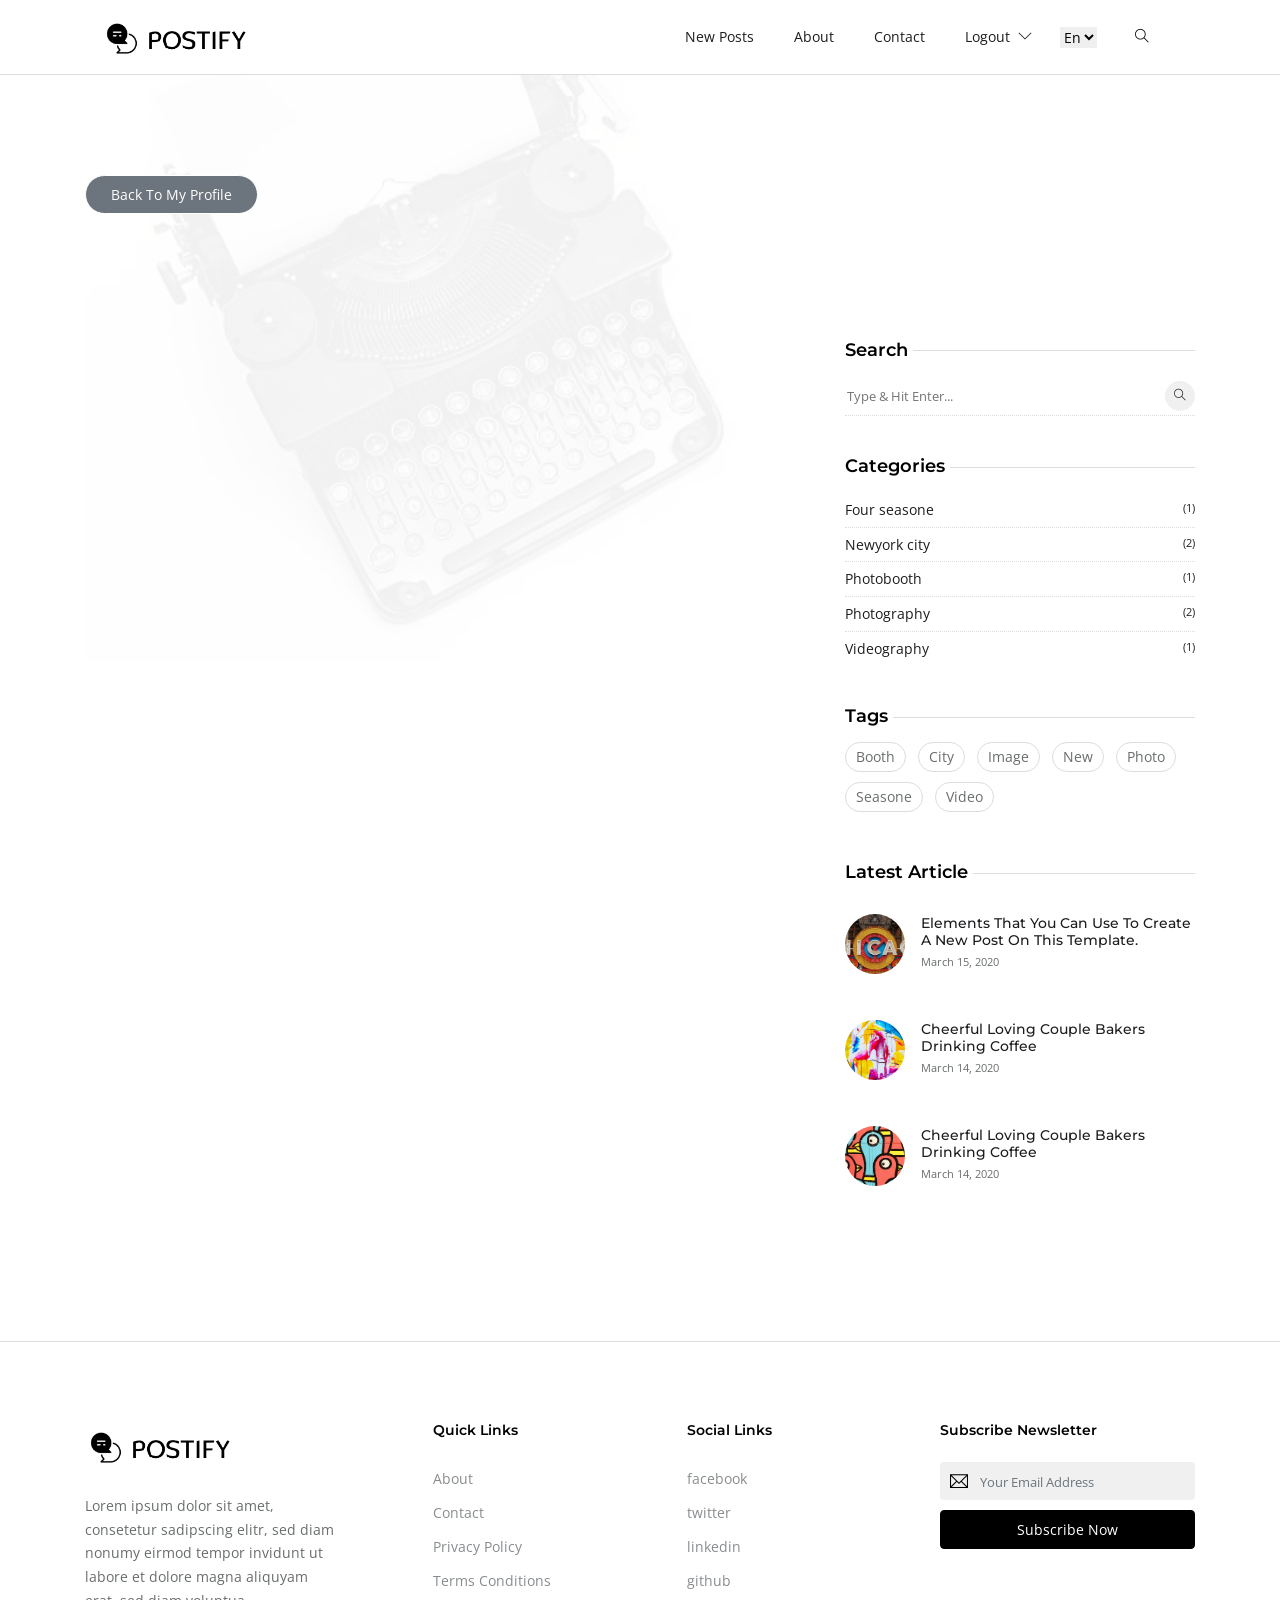
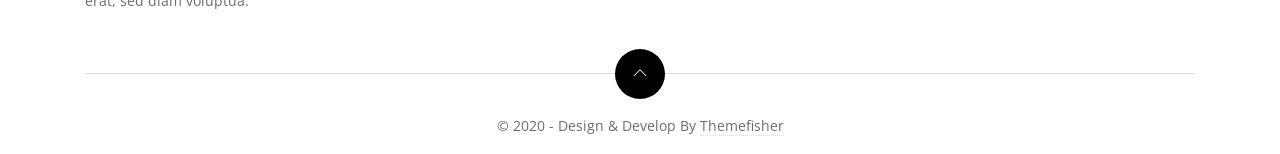
==== commit 719ec068: "Last Version Before submitting it" ====
--- a/clientside/index.html
+++ b/clientside/index.html
@@ -11,7 +11,7 @@
 
 <head>
    <meta charset="utf-8">
-   <title>Logbook - Homepage</title>
+   <title>Postify - All Posts</title>
 
    <!-- mobile responsive meta -->
    <meta name="viewport" content="width=device-width, initial-scale=1, maximum-scale=5">
@@ -52,20 +52,12 @@
 
          <div class="collapse navbar-collapse text-center" id="navigation">
             <ul class="navbar-nav ml-auto">
-               <li class="nav-item dropdown">
-                  <a class="nav-link" href="#" role="button" data-toggle="dropdown" aria-haspopup="true"
+ 
+                  <a class="nav-link" href="index.html" role="button"  
                      aria-expanded="false">
-                     homepage <i class="ti-angle-down ml-1"></i>
+                     New Posts  
                   </a>
-                  <div class="dropdown-menu">
-                     <a class="dropdown-item" href="index-full.html">Homepage Full Width</a>
-                     <a class="dropdown-item" href="index-full-left.html">Homepage Full With Left Sidebar</a>
-                     <a class="dropdown-item" href="index-full-right.html">Homepage Full With Right Sidebar</a>
-                     <a class="dropdown-item" href="index-list.html">Homepage List Style</a>
-                     <a class="dropdown-item" href="index-list-left.html">Homepage List With Left Sidebar</a>
-                     <a class="dropdown-item" href="index-list-right.html">Homepage List With Right Sidebar</a>
-                  </div>
-               </li>
+ 
                <li class="nav-item">
                   <a class="nav-link" href="about.html">About</a>
                </li>
@@ -74,12 +66,11 @@
                </li>
                <li class="nav-item dropdown">
                   <a class="nav-link" href="#" role="button" data-toggle="dropdown" aria-haspopup="true"
-                     aria-expanded="false">Pages <i class="ti-angle-down ml-1"></i>
+                     aria-expanded="false"> Logout <i class="ti-angle-down ml-1"></i>
                   </a>
                   <div class="dropdown-menu">
-                     <a class="dropdown-item" href="author.html">Author</a>
-                     <a class="dropdown-item" href="post-details-1.html">Post Details 1</a>
-                     <a class="dropdown-item" href="post-elements.html">Post Elements</a>
+                     <a class="dropdown-item" href="sign-in.html">Switch into another Account</a>
+                     <a class="dropdown-item" href="sign-up.html">Logout</a>
                      <a class="dropdown-item" href="privacy-policy.html">Privacy Policy</a>
                      <a class="dropdown-item" href="terms-conditions.html">Terms Conditions</a>
                   </div>
@@ -107,160 +98,214 @@
 </header>
 <!-- /navigation -->
 
+
 <section class="section">
-	<div class="container">
+	<div class="container">       
+<a href="author.html" class="btn btn-secondary" style="margin-bottom: 70px;">Back to My Profile</a>
+
+
+   <div class="col-12 mx-auto">
+      <h3>
+          <img src="images/cover.jpg" alt="Cover Photo" class="img-fluid grayscaleCover img-fluid" style="width: 100%; height: auto;">
+      </h3>
+
+      
+   </div>
+
+<br>
+<br>
+
 		<div class="row">
+  
 			<div class="col-lg-8  mb-5 mb-lg-0">
-				<article class="row mb-5">
-					<div class="col-12">
-						<div class="post-slider">
-							<img loading="lazy" src="images/post/post-6.jpg" class="img-fluid" alt="post-thumb">
-							<img loading="lazy" src="images/post/post-1.jpg" class="img-fluid" alt="post-thumb">
-							<img loading="lazy" src="images/post/post-3.jpg" class="img-fluid" alt="post-thumb">
-						</div>
-					</div>
-					<div class="col-12 mx-auto">
-						<h3><a class="post-title" href="post-elements.html">Elements That You Can Use To Create A New Post On This Template.</a></h3>
-						<ul class="list-inline post-meta mb-4">
-							<li class="list-inline-item"><i class="ti-user mr-2"></i>
-								<a href="author.html">John Doe</a>
-							</li>
-							<li class="list-inline-item">Date : March 15, 2020</li>
-							<li class="list-inline-item">Categories : <a href="#!" class="ml-1">Photography </a>
-							</li>
-							<li class="list-inline-item">Tags : <a href="#!" class="ml-1">Photo </a> ,<a href="#!" class="ml-1">Image </a>
-							</li>
-						</ul>
-						<p>Heading example Here is example of hedings. You can use this heading by following markdownify rules. For example: use # for heading 1 and use ###### for heading 6. Heading 1 Heading 2 Heading 3 Heading 4 Heading 5 Heading 6 Emphasis Emphasis, aka italics, with asterisks or underscores.</p> <a href="post-elements.html" class="btn btn-outline-primary">Continue Reading</a>
-					</div>
-				</article>
-				<article class="row mb-5">
-					<div class="col-12">
-						<div class="post-slider">
-							<img loading="lazy" src="images/post/post-1.jpg" class="img-fluid" alt="post-thumb">
-						</div>
-					</div>
-					<div class="col-12 mx-auto">
-						<h3><a class="post-title" href="post-details-1.html">Cheerful Loving Couple Bakers Drinking Coffee</a></h3>
-						<ul class="list-inline post-meta mb-4">
-							<li class="list-inline-item"><i class="ti-user mr-2"></i><a href="author.html">John Doe</a>
-							</li>
-							<li class="list-inline-item">Date : March 14, 2020</li>
-							<li class="list-inline-item">Categories : <a href="#!" class="ml-1">Photography </a>
-							</li>
-							<li class="list-inline-item">Tags : <a href="#!" class="ml-1">Photo </a> ,<a href="#!" class="ml-1">Image </a>
-							</li>
-						</ul>
-						<p>It’s no secret that the digital industry is booming. From exciting startups to global brands, companies are reaching out to digital agencies, responding to the new possibilities available. However, the industry is fast becoming overcrowded, heaving with agencies offering similar services — on the surface, at least. Producing creative, fresh projects is the key to standing out.</p> <a href="post-details-1.html" class="btn btn-outline-primary">Continue Reading</a>
-					</div>
-				</article>
-				<article class="row mb-5">
-					<div class="col-12">
-						<div class="post-slider">
-							<img loading="lazy" src="images/post/post-2.jpg" class="img-fluid" alt="post-thumb">
-							<img loading="lazy" src="images/post/post-4.jpg" class="img-fluid" alt="post-thumb">
-						</div>
-					</div>
-					<div class="col-12 mx-auto">
-						<h3><a class="post-title" href="post-details-1.html">Cheerful Loving Couple Bakers Drinking Coffee</a></h3>
-						<ul class="list-inline post-meta mb-4">
-							<li class="list-inline-item"><i class="ti-user mr-2"></i><a href="author.html">John Doe</a>
-							</li>
-							<li class="list-inline-item">Date : March 14, 2020</li>
-							<li class="list-inline-item">Categories : <a href="#!" class="ml-1">Photobooth </a>
-							</li>
-							<li class="list-inline-item">Tags : <a href="#!" class="ml-1">Booth </a> ,<a href="#!" class="ml-1">Image </a>
-							</li>
-						</ul>
-						<p>It’s no secret that the digital industry is booming. From exciting startups to global brands, companies are reaching out to digital agencies, responding to the new possibilities available. However, the industry is fast becoming overcrowded, heaving with agencies offering similar services — on the surface, at least. Producing creative, fresh projects is the key to standing out.</p> <a href="post-details-1.html" class="btn btn-outline-primary">Continue Reading</a>
-					</div>
-				</article>
-				<article class="row mb-5">
-					<div class="col-12">
-						<div class="post-slider">
-							<img loading="lazy" src="images/post/post-3.jpg" class="img-fluid" alt="post-thumb">
-						</div>
-					</div>
-					<div class="col-12 mx-auto">
-						<h3><a class="post-title" href="post-details-1.html">Cheerful Loving Couple Bakers Drinking Coffee</a></h3>
-						<ul class="list-inline post-meta mb-4">
-							<li class="list-inline-item"><i class="ti-user mr-2"></i><a href="author.html">John Doe</a>
-							</li>
-							<li class="list-inline-item">Date : March 14, 2020</li>
-							<li class="list-inline-item">Categories : <a href="#!" class="ml-1">Videography </a>
-							</li>
-							<li class="list-inline-item">Tags : <a href="#!" class="ml-1">Video </a> ,<a href="#!" class="ml-1">Image </a>
-							</li>
-						</ul>
-						<p>It’s no secret that the digital industry is booming. From exciting startups to global brands, companies are reaching out to digital agencies, responding to the new possibilities available. However, the industry is fast becoming overcrowded, heaving with agencies offering similar services — on the surface, at least. Producing creative, fresh projects is the key to standing out.</p> <a href="post-details-1.html" class="btn btn-outline-primary">Continue Reading</a>
-					</div>
-				</article>
-				<article class="row mb-5">
-					<div class="col-12">
-						<div class="post-slider">
-							<img loading="lazy" src="images/post/post-4.jpg" class="img-fluid" alt="post-thumb">
-							<img loading="lazy" src="images/post/post-1.jpg" class="img-fluid" alt="post-thumb">
-						</div>
-					</div>
-					<div class="col-12 mx-auto">
-						<h3><a class="post-title" href="post-details-1.html">Cheerful Loving Couple Bakers Drinking Coffee</a></h3>
-						<ul class="list-inline post-meta mb-4">
-							<li class="list-inline-item"><i class="ti-user mr-2"></i><a href="author.html">John Doe</a>
-							</li>
-							<li class="list-inline-item">Date : March 14, 2020</li>
-							<li class="list-inline-item">Categories : <a href="#!" class="ml-1">Four seasone </a>
-							</li>
-							<li class="list-inline-item">Tags : <a href="#!" class="ml-1">Seasone </a>
-								,<a href="#!" class="ml-1">New </a>
-							</li>
-						</ul>
-						<p>It’s no secret that the digital industry is booming. From exciting startups to global brands, companies are reaching out to digital agencies, responding to the new possibilities available. However, the industry is fast becoming overcrowded, heaving with agencies offering similar services — on the surface, at least. Producing creative, fresh projects is the key to standing out.</p> <a href="post-details-1.html" class="btn btn-outline-primary">Continue Reading</a>
-					</div>
-				</article>
-				<article class="row mb-5">
-					<div class="col-12">
-						<div class="post-slider">
-							<img loading="lazy" src="images/post/post-5.jpg" class="img-fluid" alt="post-thumb">
-						</div>
-					</div>
-					<div class="col-12 mx-auto">
-						<h3><a class="post-title" href="post-details-1.html">Cheerful Loving Couple Bakers Drinking Coffee</a></h3>
-						<ul class="list-inline post-meta mb-4">
-							<li class="list-inline-item"><i class="ti-user mr-2"></i><a href="author.html">John Doe</a>
-							</li>
-							<li class="list-inline-item">Date : March 14, 2020</li>
-							<li class="list-inline-item">Categories : <a href="#!" class="ml-1">Newyork city </a>
-							</li>
-							<li class="list-inline-item">Tags : <a href="#!" class="ml-1">City </a> ,<a href="#!" class="ml-1">Photo </a>
-							</li>
-						</ul>
-						<p>It’s no secret that the digital industry is booming. From exciting startups to global brands, companies are reaching out to digital agencies, responding to the new possibilities available. However, the industry is fast becoming overcrowded, heaving with agencies offering similar services — on the surface, at least. Producing creative, fresh projects is the key to standing out.</p> <a href="post-details-1.html" class="btn btn-outline-primary">Continue Reading</a>
-					</div>
-				</article>
-				<article class="row mb-5">
-					<div class="col-12 mx-auto">
-						<h3><a class="post-title" href="post-details-1.html">Cheerful Loving Couple Bakers Drinking Coffee</a></h3>
-						<ul class="list-inline post-meta mb-4">
-							<li class="list-inline-item"><i class="ti-user mr-2"></i><a href="author.html">John Doe</a>
-							</li>
-							<li class="list-inline-item">Date : March 14, 2020</li>
-							<li class="list-inline-item">Categories : <a href="#!" class="ml-1">Newyork city </a>
-							</li>
-							<li class="list-inline-item">Tags : <a href="#!" class="ml-1">City </a> ,<a href="#!" class="ml-1">Photo </a>
-							</li>
-						</ul>
-						<p>It’s no secret that the digital industry is booming. From exciting startups to global brands, companies are reaching out to digital agencies, responding to the new possibilities available. However, the industry is fast becoming overcrowded, heaving with agencies offering similar services — on the surface, at least. Producing creative, fresh projects is the key to standing out.</p> <a href="post-details-1.html" class="btn btn-outline-primary">Continue Reading</a>
-					</div>
-				</article>
+				<!-- try to render posts dynamically -->
+            <div id="posts-container" class="row"></div>
+
+
+   <script>
+      
+
+      const POSTS_API_URL = `https://localhost:7069/api/Posts`;
+      let userId; // Declare userId variable at the top
+      let ExtracteduserName = "Unknown User"; // Default name
+      let categoriesMap = {}; // Map of categoryId to categoryName
+      const CATEGORIES_API_URL = `https://localhost:7069/api/Categories`; // Assuming this is the endpoint for categories
+
+      // Fetch user details
+      async function fetchUserDetails() {
+         try {
+            const response = await fetch(USER_API_URL); // Ensure USER_API_URL is defined after userId is set
+            if (!response.ok) throw new Error(`Failed to fetch user details: ${response.statusText}`);
+            
+            const user = await response.json();
+            userId = user.id; // Assign user ID from fetched user data
+            ExtracteduserName = user.name || `User ${userId}`;
+            console.log("extracted userName ", ExtracteduserName)
+         } catch (error) {
+            console.error("Error fetching user details:", error);
+         }
+      }
+
+      // Define USER_API_URL after userId is initialized
+      const USER_API_URL = `https://localhost:7069/api/Users/${userId}`; // This line should be moved inside fetchUserDetails or after userId is set
+
+      // Call fetchUserDetails to initialize userId
+      fetchUserDetails();
+
+   // Fetch categories
+   async function fetchCategories() {
+       try {
+           const response = await fetch(CATEGORIES_API_URL);
+           if (!response.ok) throw new Error(`Failed to fetch categories: ${response.statusText}`);
+           
+           const categories = await response.json();
+           // Create a mapping of categoryId to categoryName
+           categories.forEach(category => {
+               categoriesMap[category.id] = category.name;
+           });
+       } catch (error) {
+           console.error("Error fetching categories:", error);
+       }
+   }
+
+   // Fetch posts and render them
+   async function fetchPosts() {
+       try {
+           await Promise.all([fetchUserDetails(), fetchCategories()]); // Fetch user and categories in parallel
+
+           const response = await fetch(POSTS_API_URL);
+           if (!response.ok) throw new Error(`Failed to fetch posts: ${response.statusText}`);
+           
+           const posts = await response.json();
+           renderPosts(posts);
+       } catch (error) {
+           console.error("Error fetching posts:", error);
+       }
+   }
+
+   // Function to fetch user name by userId
+   async function fetchUserName(userId) {
+       try {
+           const response = await fetch(`https://localhost:7069/api/Users/${userId}`);
+           if (!response.ok) throw new Error(`Failed to fetch user details: ${response.statusText}`);
+           
+           const user = await response.json();
+           return user.username || `User ${userId}`; // Return the user's name or a default
+       } catch (error) {
+           console.error("Error fetching user name:", error);
+           return `User ${userId}`; // Return a default in case of error
+       }
+   }
+
+   // Update renderPosts function to fetch user names
+   async function renderPosts(posts) {
+       const postsContainer = document.getElementById("posts-container");
+
+       if (!posts.length) {
+           postsContainer.innerHTML = `<p>No posts available for this user.</p>`;
+           return;
+       }
+
+       for (const post of posts) {
+           const categoryName = categoriesMap[post.categoryId] || `Category ${post.categoryId}`;
+           const userName = await fetchUserName(post.userId); // Fetch the user name
+
+           const postHTML = `
+               <div class="col-lg-12 col-sm-6 mb-4" id="post-${post.id}">
+                   <article class="mb-5" style="width: 75%; align-items: center; margin:auto;">
+                       <h3 class="h3">
+                           <a class="post-title" href="post-details.html?id=${post.id}">${post.title}</a>
+                       </h3>
+                       <ul class="list-inline post-meta mb-2">
+                              <li class="list-inline-item"><i class="ti-user mr-2"></i>Author: ${userName}</li>
+                              <li class="list-inline-item">Category: ${categoryName}</li>
+                           <li class="list-inline-item">Date: ${new Date(post.createdAt).toLocaleDateString('en-US')}</li>
+                           <li class="list-inline-item">Upvotes: ${post.upvotes}</li>
+                           <li class="list-inline-item">Downvotes: ${post.downvotes}</li>
+                       </ul>
+                       <p id="description-${post.id}">${post.description}</p>
+                       <button  onclick="upvotePost(${post.id})"><i class="ti-thumb-up"></i> </button>
+                       <button  onclick="downvotePost(${post.id})"><i class="ti-thumb-down"></i></button>
+                   </article>
+               </div>
+           `;
+           postsContainer.insertAdjacentHTML("beforeend", postHTML);
+       }
+   }
+
+                   // Load posts on page load
+                   window.addEventListener("DOMContentLoaded", fetchPosts);
+
+   // Function to upvote a post
+   async function upvotePost(postId) {
+       try {
+           const response = await fetch(`https://localhost:7069/api/Posts/${postId}/upvote`, {
+               method: 'POST', // Assuming POST method for upvoting
+               headers: {
+                   'Content-Type': 'application/json'
+               }
+           });
+           if (!response.ok) throw new Error(`Failed to upvote post: ${response.statusText}`);
+
+           // Update the upvote count in the UI
+           const postElement = document.getElementById(`post-${postId}`);
+           const upvoteCountElement = postElement.querySelector('.list-inline-item:nth-child(4)'); // Adjust index if necessary
+           const currentUpvotes = parseInt(upvoteCountElement.textContent.split(': ')[1]);
+           upvoteCountElement.textContent = `Upvotes: ${currentUpvotes + 1}`;
+       } catch (error) {
+           console.error("Error upvoting post:", error);
+       }
+   }
+
+   // Function to downvote a post
+   async function downvotePost(postId) {
+       try {
+           const response = await fetch(`https://localhost:7069/api/Posts/${postId}/downvote`, {
+               method: 'POST', // Assuming POST method for downvoting
+               headers: {
+                   'Content-Type': 'application/json'
+               }
+           });
+           if (!response.ok) throw new Error(`Failed to downvote post: ${response.statusText}`);
+
+           // Update the downvote count in the UI
+           const postElement = document.getElementById(`post-${postId}`);
+           const downvoteCountElement = postElement.querySelector('.list-inline-item:nth-child(5)'); // Adjust index if necessary
+           const currentDownvotes = parseInt(downvoteCountElement.textContent.split(': ')[1]);
+           downvoteCountElement.textContent = `Downvotes: ${currentDownvotes + 1}`;
+       } catch (error) {
+           console.error("Error downvoting post:", error);
+       }
+   }
+</script>
+<script>
+   document.getElementById("search-form").addEventListener("submit", async function (e) {
+    e.preventDefault();
+
+    const searchQuery = document.getElementById("search-query").value;
+
+    if (!searchQuery.trim()) {
+        alert("Please enter a search term.");
+        return;
+    }
+
+    // Call the API with the filterOn as 'Title' and filterQuery as the searchQuery
+    const response = await fetch(`${POSTS_API_URL}?filterOn=Title&filterQuery=${encodeURIComponent(searchQuery)}`);
+    const posts = await response.json();
+
+    // Render the filtered posts
+    renderPosts(posts);
+});
+</script>
 			</div>
 			<aside class="col-lg-4">
 				   <!-- Search -->
    <div class="widget">
       <h5 class="widget-title"><span>Search</span></h5>
-      <form action="/logbook-hugo/search" class="widget-search">
-         <input id="search-query" name="s" type="search" placeholder="Type &amp; Hit Enter...">
-         <button type="submit"><i class="ti-search"></i>
-         </button>
+      <form id="search-form" action="search-results.html" method="GET" class="widget-search">
+         <input id="search-query" name="filterQuery" type="search" placeholder="Type &amp; Hit Enter...">
+         <input type="hidden" name="filterOn" value="Title"> <!-- Predefine filterOn as 'Title' -->
+         <button type="submit"><i class="ti-search"></i></button>
       </form>
    </div>
    <!-- categories -->
--- a/clientside/css/style.css
+++ b/clientside/css/style.css
@@ -32,7 +32,7 @@
 }
 
 h1, h2, h3, h4, h5, h6 {
-  color: #1c1d1f;
+  color: hsl(0, 0%, 0%);
   font-family: "Montserrat", sans-serif;
   font-weight: 600;
   line-height: 1.2;
@@ -80,23 +80,23 @@
 }
 
 .btn-primary {
-  background: #ce8460;
-  color: #fff;
-  border-color: #ce8460;
+  background: #000000;
+  color: #fff;
+  border-color: #000000;
 }
 .btn-primary:active, .btn-primary:hover, .btn-primary.focus, .btn-primary.active {
-  background: #ce8460 !important;
-  border-color: #ce8460 !important;
+  background: #000000 !important;
+  border-color: #000000 !important;
 }
 
 .btn-outline-primary {
   background: transparent;
   color: #696c6d;
-  border-color: #ce8460;
+  border-color: #000000;
 }
 .btn-outline-primary:active, .btn-outline-primary:hover, .btn-outline-primary.focus, .btn-outline-primary.active {
-  background: #ce8460 !important;
-  border-color: #ce8460 !important;
+  background: #000000 !important;
+  border-color: #000000 !important;
   color: #fff;
 }
 
@@ -116,12 +116,12 @@
 }
 
 ::-moz-selection {
-  background: #daa287;
+  background: #000000;
   color: #fff;
 }
 
 ::selection {
-  background: #daa287;
+  background: #000000;
   color: #fff;
 }
 
@@ -163,7 +163,7 @@
 }
 
 a:hover {
-  color: #ce8460;
+  color: #000000;
 }
 
 .slick-slide {
@@ -213,11 +213,11 @@
 }
 
 .bg-primary {
-  background: #ce8460 !important;
+  background: #000000 !important;
 }
 
 .text-primary {
-  color: #ce8460 !important;
+  color: #000000 !important;
 }
 
 .text-color {
@@ -302,7 +302,7 @@
   color: #1c1d1f;
 }
 .navbar-white .navbar-nav .nav-link:hover {
-  color: #ce8460;
+  color: #000000;
 }
 
 .navbar-expand-lg .navbar-nav .nav-link {
@@ -362,7 +362,7 @@
   margin-bottom: 10px;
 }
 .navbar .dropdown-item:hover {
-  color: #ce8460 !important;
+  color: #000000 !important;
   background: transparent;
 }
 
@@ -416,7 +416,7 @@
   color: #1c1d1f;
 }
 .post-title:hover {
-  color: #ce8460;
+  color: #000000;
 }
 
 .post-meta li {
@@ -428,7 +428,7 @@
   border-bottom: 1px dotted #ddd;
 }
 .post-meta a:hover {
-  color: #ce8460;
+  color: #000000;
 }
 
 .recent-thumb-alt {
@@ -436,7 +436,7 @@
   height: 60px;
   width: 60px;
   border-radius: 50%;
-  background-color: #ce8460;
+  background-color: #000000;
   text-align: center;
 }
 .recent-thumb-alt::first-letter {
@@ -455,7 +455,7 @@
   font-size: 14px;
 }
 .social-icons a:hover {
-  color: #ce8460;
+  color: #000000;
 }
 
 .social-icons-rounded {
@@ -472,8 +472,8 @@
   border: 1px solid #ddd;
 }
 .social-icons-rounded a:hover {
-  color: #ce8460;
-  border-color: #ce8460;
+  color: #000000;
+  border-color: #000000;
 }
 
 .post-slider {
@@ -518,7 +518,7 @@
   outline: 0;
 }
 .slick-arrow:hover {
-  background: #ce8460;
+  background: #000000;
 }
 
 .prevArrow {
@@ -546,7 +546,7 @@
   color: #696c6d;
 }
 .pagination .page-item .page-link:hover {
-  background: #ce8460;
+  background: #000000;
   color: #fff;
 }
 .pagination .page-item .page-link:focus {
@@ -556,7 +556,7 @@
   border-radius: 50%;
 }
 .pagination .page-item.active .page-link {
-  background: #ce8460;
+  background: #000000;
   color: #fff;
 }
 
@@ -583,7 +583,7 @@
   border-bottom: 1px dotted #ddd;
 }
 .content a:hover {
-  color: #ce8460;
+  color: #000000;
 }
 .content ol,
 .content ul {
@@ -608,7 +608,7 @@
   height: 8px;
   width: 8px;
   border-radius: 50%;
-  background: #ce8460;
+  background: #000000;
   left: 3px;
   top: 8px;
 }
@@ -707,7 +707,7 @@
   font-size: 20px !important;
   color: #696c6d;
   padding: 20px 40px;
-  border-left: 2px solid #ce8460;
+  border-left: 2px solid #000000;
   margin: 40px 0;
   font-weight: bold;
   background: #f0f0f0;
@@ -747,7 +747,7 @@
   display: none;
 }
 .code-tabs .nav-tabs .nav-item.active {
-  background: #ce8460;
+  background: #000000;
 }
 .code-tabs .nav-tabs .nav-item.active .nav-link {
   color: #fff;
@@ -784,7 +784,7 @@
 .form-group .form-control:focus {
   outline: 0;
   box-shadow: none;
-  border-color: #ce8460;
+  border-color: #000000;
 }
 .form-group textarea.form-control {
   height: 120px;
@@ -857,7 +857,7 @@
   color: #1c1d1f;
 }
 .widget-list li a:hover {
-  color: #ce8460;
+  color: #000000;
 }
 .widget-list-inline li {
   margin-bottom: 10px;
@@ -870,8 +870,8 @@
   color: #696c6d;
 }
 .widget-list-inline li a:hover {
-  border-color: #ce8460;
-  background: #ce8460;
+  border-color: #000000;
+  background: #000000;
   color: #fff;
 }
 .widget-post {
@@ -891,7 +891,7 @@
   padding: 5px 0;
 }
 .footer-list a:hover {
-  color: #ce8460;
+  color: #000000;
 }
 
 .subscription .form-control {
@@ -905,7 +905,7 @@
   left: 10px;
   top: 10px;
   font-size: 18px;
-  color: #ce8460;
+  color: #000000;
 }
 
 .quote {
@@ -915,14 +915,14 @@
 }
 .quote i {
   font-size: 24px;
-  color: #ce8460;
+  color: #000000;
   margin-right: 10px;
 }
 .quote p {
   font-style: italic;
 }
 .quote-by {
-  color: #ce8460;
+  color: #000000;
 }
 
 .scroll-top {
@@ -938,10 +938,57 @@
   height: 50px;
   width: 50px;
   border-radius: 50%;
-  background-color: #ce8460;
+  background-color: #000000;
   color: #fff;
   text-align: center;
   line-height: 50px;
   display: block;
 }
 /*# sourceMappingURL=style.css.map */
+.grayscale {
+  filter: grayscale(60%);
+}
+
+.glass-card {
+  width: 80%;
+  margin: 0 auto; /* Center the card */
+  background: rgba(255, 255, 255, 0.04); /* Semi-transparent background */
+  backdrop-filter: blur(50px); /* Blur effect */
+  border: 1px solid rgba(53, 4, 4, 0.3); /* Light border */
+  border-radius: 10px; /* Rounded corners */
+  box-shadow: 0 4px 100px rgba(0, 0, 0, 0.1); /* Subtle shadow */
+}
+
+.poster-card {
+  width: 90%;
+  margin: 0 auto; /* Center the card */
+  background: rgba(255, 255, 255, 0.1); /* Lighter semi-transparent background for a glassy effect */
+  padding-top: 50px;
+  backdrop-filter: blur(15px); /* Reduced blur effect for a more subtle glassy look */
+  border: 1px solid rgba(255, 255, 255, 0.2); /* Lighter border for a glassy effect */
+  border-radius: 10px; /* Rounded corners */
+  box-shadow: 0 4px 30px rgba(0, 0, 0, 0.1); /* Adjusted shadow for a softer look */
+}
+
+.edit-card {
+  width: 70%;
+  margin: 0 auto; /* Center the card */
+  border: 2px solid rgba(0, 0, 0, 0.3); /* Light border */
+  border-radius: 10px; /* Rounded corners */
+ }
+
+ .grayscaleCover {
+  position: absolute;
+  top: 0;
+  left: 0;
+  right: 0;
+  bottom: 0;
+  margin: auto;
+  filter: grayscale(80%);
+  background-image: linear-gradient(white, white), linear-gradient(to right, rgba(0, 0, 0, 0.3), rgba(0, 0, 0, 0.3)); /* Fading effect */
+  background-clip: padding-box, border-box; /* Ensure the gradient is applied to the border */
+  border-radius: 10px; /* Added rounded corners */
+  opacity: 0.05;
+  z-index: -1;
+  transform: scaleX(-1);
+}
